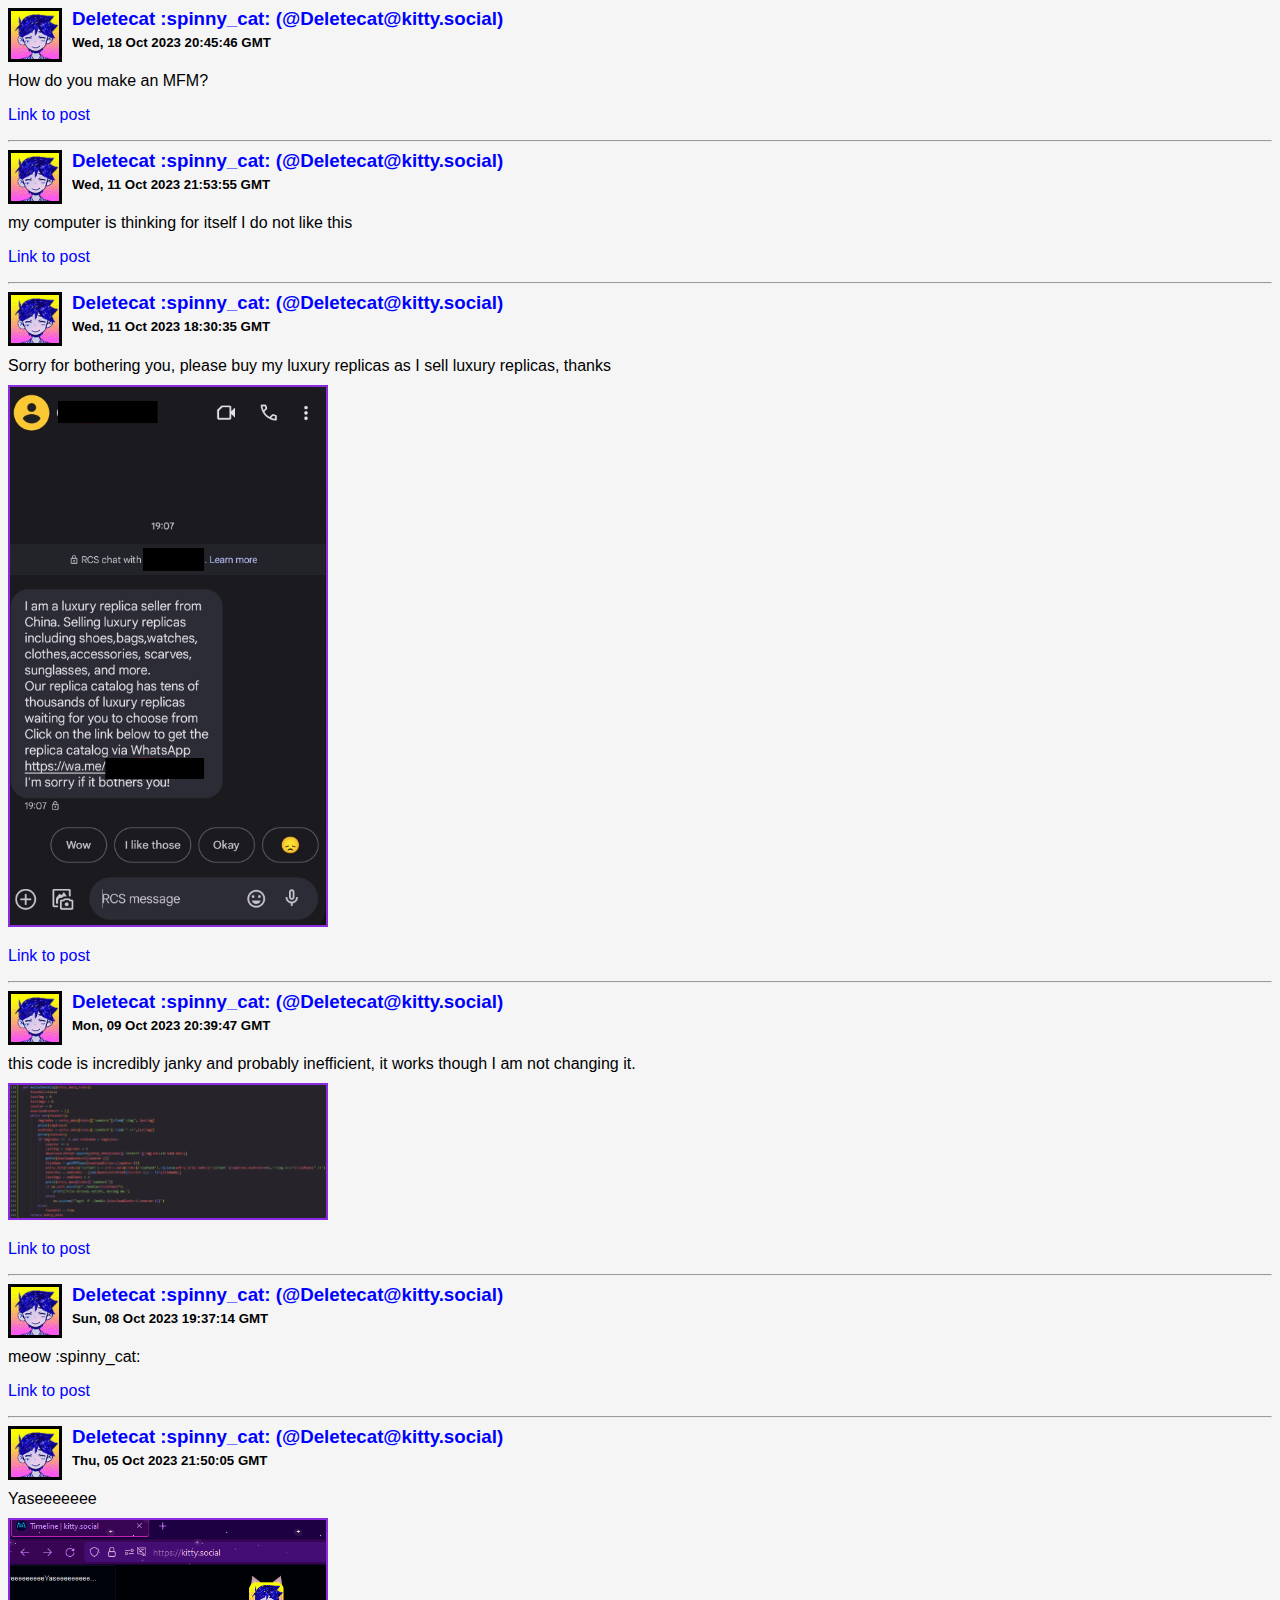
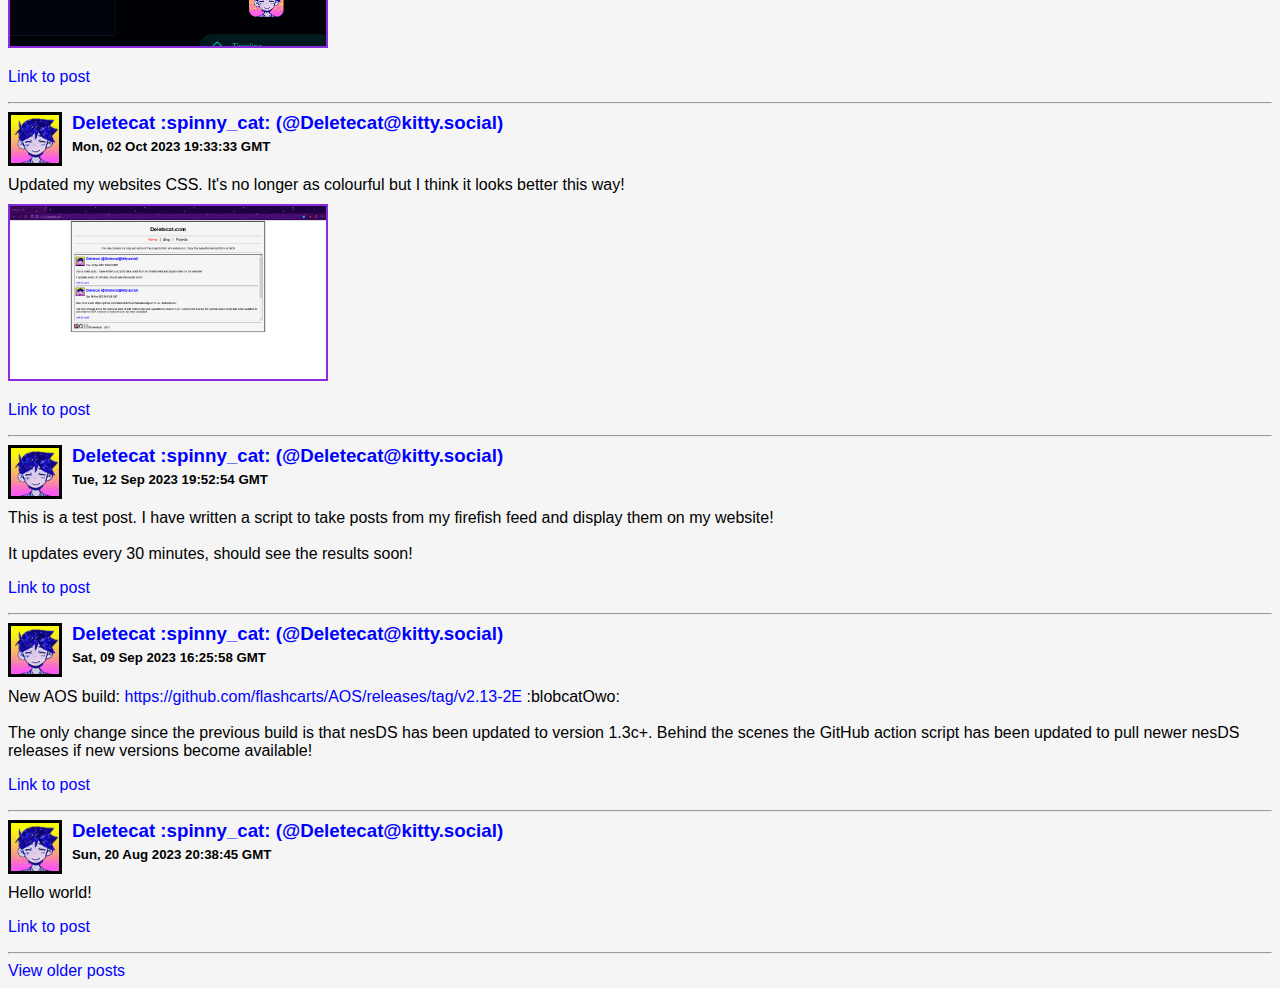
==== firefish/index.html @ a381e764 "chore: autopublish 2023-10-18T20:48:03Z" ====
<!DOCTYPE html> 
    <html lang="en"> 
    <head>
        <meta charset="UTF-8">
        <meta name="viewport" content="width=device-width, initial-scale=1.0">
        <link rel="stylesheet" href="style.css">
        <title>RSS Feed</title>
    </head>
    <body>
    <img src="d0f7834f-0195-45cf-b831-9022131e6a38.gif" class="pfp"><h3><a href="https://kitty.social/@Deletecat" target="_parent">Deletecat :spinny_cat: (@Deletecat@kitty.social)</a></h3>
        <h5>Wed, 18 Oct 2023 20:45:46 GMT</h5>
        <p>How do you make an MFM? </p>
        <p><a href="https://kitty.social/notes/9kzseiucrzmwdi6j" target="_parent">Link to post</a></p><hr>
<img src="d0f7834f-0195-45cf-b831-9022131e6a38.gif" class="pfp"><h3><a href="https://kitty.social/@Deletecat" target="_parent">Deletecat :spinny_cat: (@Deletecat@kitty.social)</a></h3>
        <h5>Wed, 11 Oct 2023 21:53:55 GMT</h5>
        <p>my computer is thinking for itself I do not like this </p>
        <p><a href="https://kitty.social/notes/9kpur7hsog9hdjmh" target="_parent">Link to post</a></p><hr>
<img src="d0f7834f-0195-45cf-b831-9022131e6a38.gif" class="pfp"><h3><a href="https://kitty.social/@Deletecat" target="_parent">Deletecat :spinny_cat: (@Deletecat@kitty.social)</a></h3>
        <h5>Wed, 11 Oct 2023 18:30:35 GMT</h5>
        <p>Sorry for bothering you, please buy my luxury replicas as I sell luxury replicas, thanks <br /><img src="./media/a2a03348-a6c6-4542-8dde-ce16bacfccca.png" /> </p>
        <p><a href="https://kitty.social/notes/9kpnhplgroec55k9" target="_parent">Link to post</a></p><hr>
<img src="d0f7834f-0195-45cf-b831-9022131e6a38.gif" class="pfp"><h3><a href="https://kitty.social/@Deletecat" target="_parent">Deletecat :spinny_cat: (@Deletecat@kitty.social)</a></h3>
        <h5>Mon, 09 Oct 2023 20:39:47 GMT</h5>
        <p>this code is incredibly janky and probably inefficient, it works though I am not changing it. <br /><img src="./media/700c7479-f920-4b69-b9ba-2e68436e8f93.png" /> </p>
        <p><a href="https://kitty.social/notes/9kmx85sxocbtqlsu" target="_parent">Link to post</a></p><hr>
<img src="d0f7834f-0195-45cf-b831-9022131e6a38.gif" class="pfp"><h3><a href="https://kitty.social/@Deletecat" target="_parent">Deletecat :spinny_cat: (@Deletecat@kitty.social)</a></h3>
        <h5>Sun, 08 Oct 2023 19:37:14 GMT</h5>
        <p>meow :spinny_cat: </p>
        <p><a href="https://kitty.social/notes/9klfjva7uc7x17f2" target="_parent">Link to post</a></p><hr>
<img src="d0f7834f-0195-45cf-b831-9022131e6a38.gif" class="pfp"><h3><a href="https://kitty.social/@Deletecat" target="_parent">Deletecat :spinny_cat: (@Deletecat@kitty.social)</a></h3>
        <h5>Thu, 05 Oct 2023 21:50:05 GMT</h5>
        <p>Yaseeeeeee <br /><img src="./media/2f9df1e3-1ca6-4554-a696-3cb6a9c20b23.png" /> </p>
        <p><a href="https://kitty.social/notes/9kh9z5dtcve1288y" target="_parent">Link to post</a></p><hr>
<img src="d0f7834f-0195-45cf-b831-9022131e6a38.gif" class="pfp"><h3><a href="https://kitty.social/@Deletecat" target="_parent">Deletecat :spinny_cat: (@Deletecat@kitty.social)</a></h3>
        <h5>Mon, 02 Oct 2023 19:33:33 GMT</h5>
        <p>Updated my websites CSS. It's no longer as colourful but I think it looks better this way! <br /><img src="./media/ffe98b98-d3c1-4020-b934-8ee30e384e8b.png" /> </p>
        <p><a href="https://kitty.social/notes/9kcus0opk12vd0bq" target="_parent">Link to post</a></p><hr>
<img src="d0f7834f-0195-45cf-b831-9022131e6a38.gif" class="pfp"><h3><a href="https://kitty.social/@Deletecat" target="_parent">Deletecat :spinny_cat: (@Deletecat@kitty.social)</a></h3>
        <h5>Tue, 12 Sep 2023 19:52:54 GMT</h5>
        <p>This is a test post. I have written a script to take posts from my firefish feed and display them on my website!<br><br>It updates every 30 minutes, should see the results soon! </p>
        <p><a href="https://kitty.social/notes/9jkanvfnx7v5upm0" target="_parent">Link to post</a></p><hr>
<img src="d0f7834f-0195-45cf-b831-9022131e6a38.gif" class="pfp"><h3><a href="https://kitty.social/@Deletecat" target="_parent">Deletecat :spinny_cat: (@Deletecat@kitty.social)</a></h3>
        <h5>Sat, 09 Sep 2023 16:25:58 GMT</h5>
        <p>New AOS build: <a href="https://github.com/flashcarts/AOS/releases/tag/v2.13-2E" target="_parent">https://github.com/flashcarts/AOS/releases/tag/v2.13-2E</a> :blobcatOwo:<br><br>The only change since the previous build is that nesDS has been updated to version 1.3c+. Behind the scenes the GitHub action script has been updated to pull newer nesDS releases if new versions become available! </p>
        <p><a href="https://kitty.social/notes/9jfsy73gd6e0y0fx" target="_parent">Link to post</a></p><hr>
<img src="d0f7834f-0195-45cf-b831-9022131e6a38.gif" class="pfp"><h3><a href="https://kitty.social/@Deletecat" target="_parent">Deletecat :spinny_cat: (@Deletecat@kitty.social)</a></h3>
        <h5>Sun, 20 Aug 2023 20:38:45 GMT</h5>
        <p>Hello world! </p>
        <p><a href="https://kitty.social/notes/9inh68f3x630np9u" target="_parent">Link to post</a></p><hr>
<a href="https://kitty.social/@Deletecat" target="_parent">View older posts</a>
</body>
</html>
---- firefish/style.css ----
body{
    color:black;
    background-color:whitesmoke;
    font-family:Arial, Helvetica, sans-serif;
}
.pfp{
    border:3px solid black;
    width:48px;
    height:48px;
    float:left;
    margin-right:10px;
    margin-top:0px;
}
img{
    width:25%;
    height:25%;
    margin-top:10px;
    border:2px solid blueviolet;
    transition: width, height, 50ms;
}
img:hover{
    width:100%;
    height:100%;
}
.pfp:hover{
    width:48px;
    height:48px;
    border: 3px solid blue;
}
h3{
    display:inline; 
}
h5{
    margin-top:5px;
}
a{
    text-decoration: none;
    color:blue;
}

@media screen and (min-width:800px) and (max-width:1000px) {
    img:hover{
        width:90%;
        height:90%;
    }
}
@media screen and (min-width:1001px) and (max-width:1150px){
    img:hover{
        width:80%;
        height:80%
    }
}
@media screen and (min-width:1151px){
    img:hover{
        width:75%;
        height:75%;
    }
}
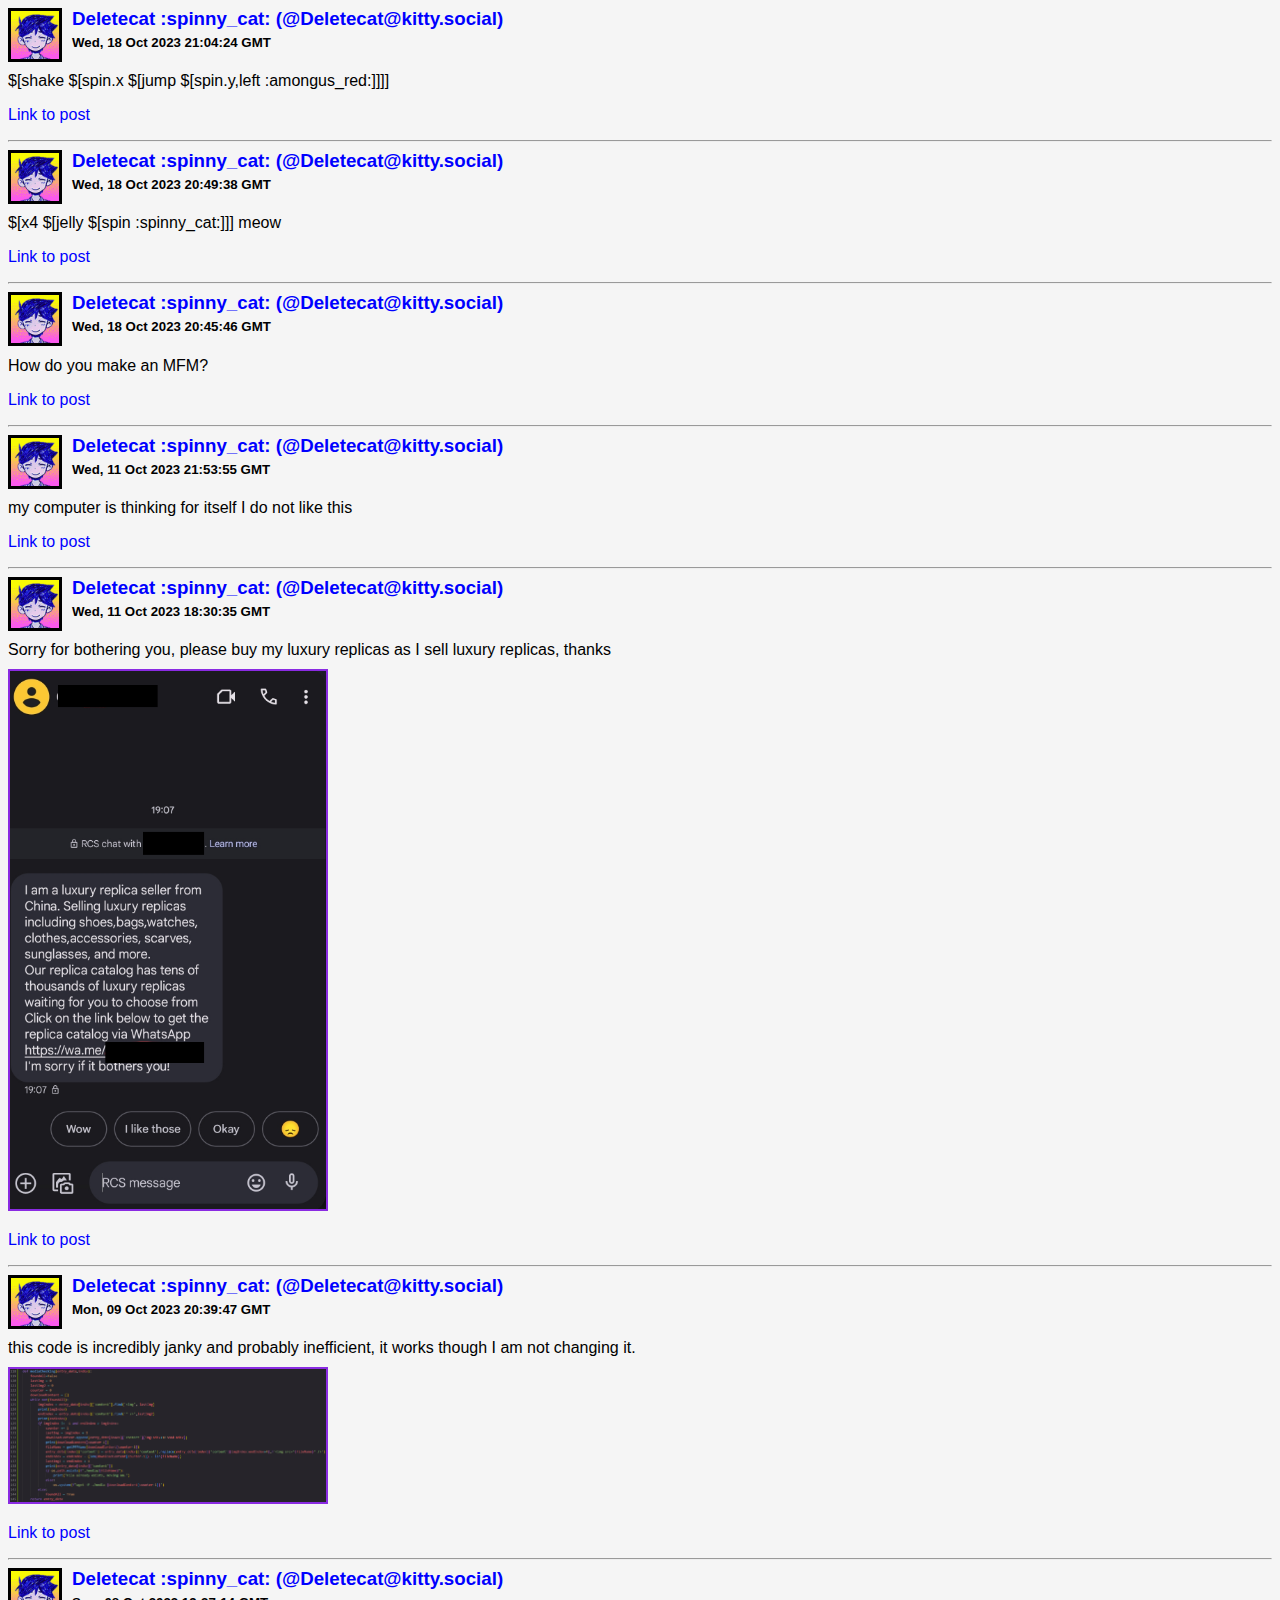
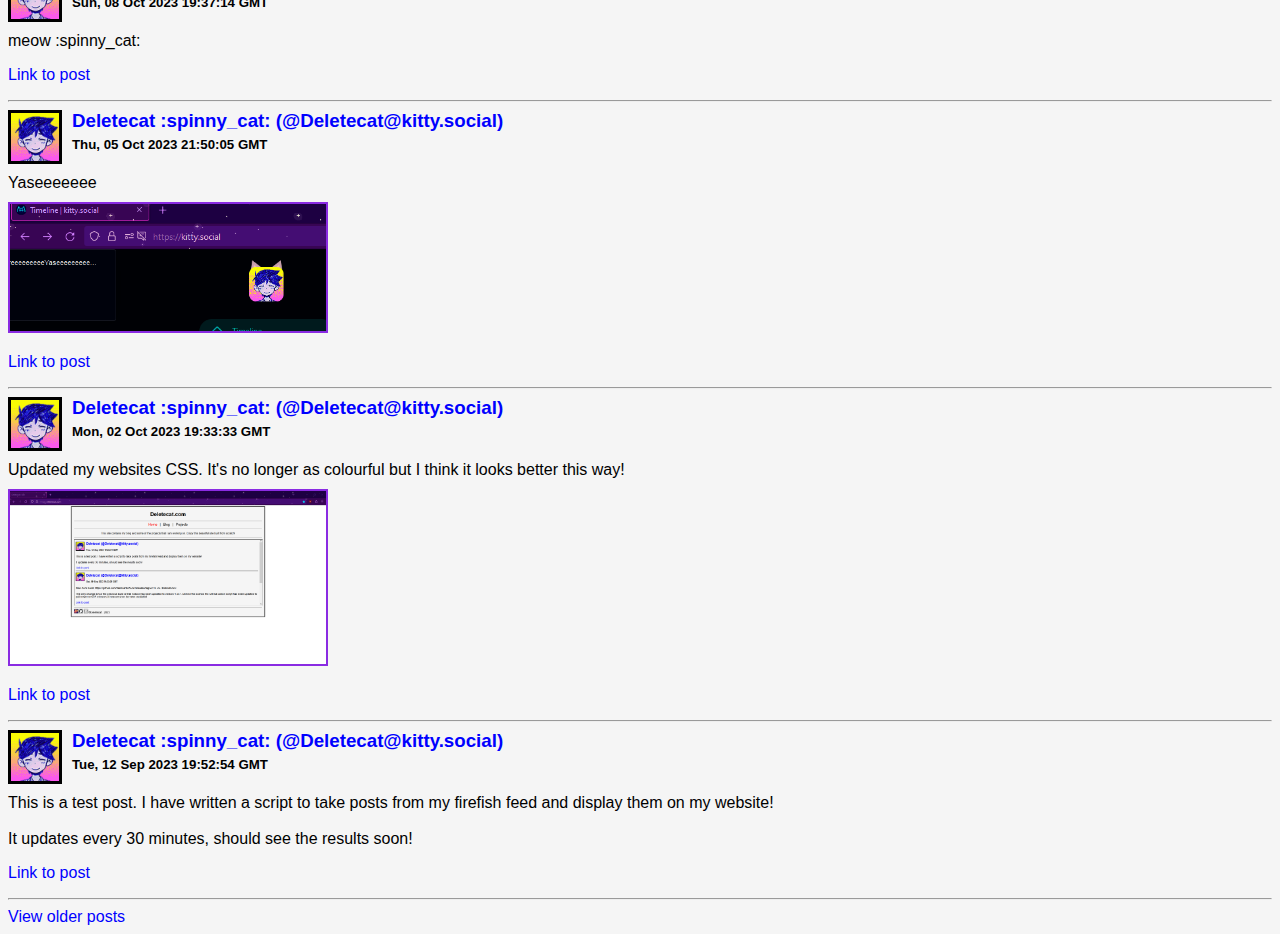
==== commit 5136a252: "chore: autopublish 2023-10-18T21:19:41Z" ====
--- a/firefish/index.html
+++ b/firefish/index.html
@@ -8,6 +8,14 @@
     </head>
     <body>
     <img src="d0f7834f-0195-45cf-b831-9022131e6a38.gif" class="pfp"><h3><a href="https://kitty.social/@Deletecat" target="_parent">Deletecat :spinny_cat: (@Deletecat@kitty.social)</a></h3>
+        <h5>Wed, 18 Oct 2023 21:04:24 GMT</h5>
+        <p>$[shake $[spin.x $[jump $[spin.y,left :amongus_red:]]]] </p>
+        <p><a href="https://kitty.social/notes/9kzt2hbpk10pze7p" target="_parent">Link to post</a></p><hr>
+<img src="d0f7834f-0195-45cf-b831-9022131e6a38.gif" class="pfp"><h3><a href="https://kitty.social/@Deletecat" target="_parent">Deletecat :spinny_cat: (@Deletecat@kitty.social)</a></h3>
+        <h5>Wed, 18 Oct 2023 20:49:38 GMT</h5>
+        <p>$[x4 $[jelly $[spin :spinny_cat:]]] meow </p>
+        <p><a href="https://kitty.social/notes/9kzsji1ssq6nfp5r" target="_parent">Link to post</a></p><hr>
+<img src="d0f7834f-0195-45cf-b831-9022131e6a38.gif" class="pfp"><h3><a href="https://kitty.social/@Deletecat" target="_parent">Deletecat :spinny_cat: (@Deletecat@kitty.social)</a></h3>
         <h5>Wed, 18 Oct 2023 20:45:46 GMT</h5>
         <p>How do you make an MFM? </p>
         <p><a href="https://kitty.social/notes/9kzseiucrzmwdi6j" target="_parent">Link to post</a></p><hr>
@@ -39,14 +47,6 @@
         <h5>Tue, 12 Sep 2023 19:52:54 GMT</h5>
         <p>This is a test post. I have written a script to take posts from my firefish feed and display them on my website!<br><br>It updates every 30 minutes, should see the results soon! </p>
         <p><a href="https://kitty.social/notes/9jkanvfnx7v5upm0" target="_parent">Link to post</a></p><hr>
-<img src="d0f7834f-0195-45cf-b831-9022131e6a38.gif" class="pfp"><h3><a href="https://kitty.social/@Deletecat" target="_parent">Deletecat :spinny_cat: (@Deletecat@kitty.social)</a></h3>
-        <h5>Sat, 09 Sep 2023 16:25:58 GMT</h5>
-        <p>New AOS build: <a href="https://github.com/flashcarts/AOS/releases/tag/v2.13-2E" target="_parent">https://github.com/flashcarts/AOS/releases/tag/v2.13-2E</a> :blobcatOwo:<br><br>The only change since the previous build is that nesDS has been updated to version 1.3c+. Behind the scenes the GitHub action script has been updated to pull newer nesDS releases if new versions become available! </p>
-        <p><a href="https://kitty.social/notes/9jfsy73gd6e0y0fx" target="_parent">Link to post</a></p><hr>
-<img src="d0f7834f-0195-45cf-b831-9022131e6a38.gif" class="pfp"><h3><a href="https://kitty.social/@Deletecat" target="_parent">Deletecat :spinny_cat: (@Deletecat@kitty.social)</a></h3>
-        <h5>Sun, 20 Aug 2023 20:38:45 GMT</h5>
-        <p>Hello world! </p>
-        <p><a href="https://kitty.social/notes/9inh68f3x630np9u" target="_parent">Link to post</a></p><hr>
 <a href="https://kitty.social/@Deletecat" target="_parent">View older posts</a>
 </body>
 </html>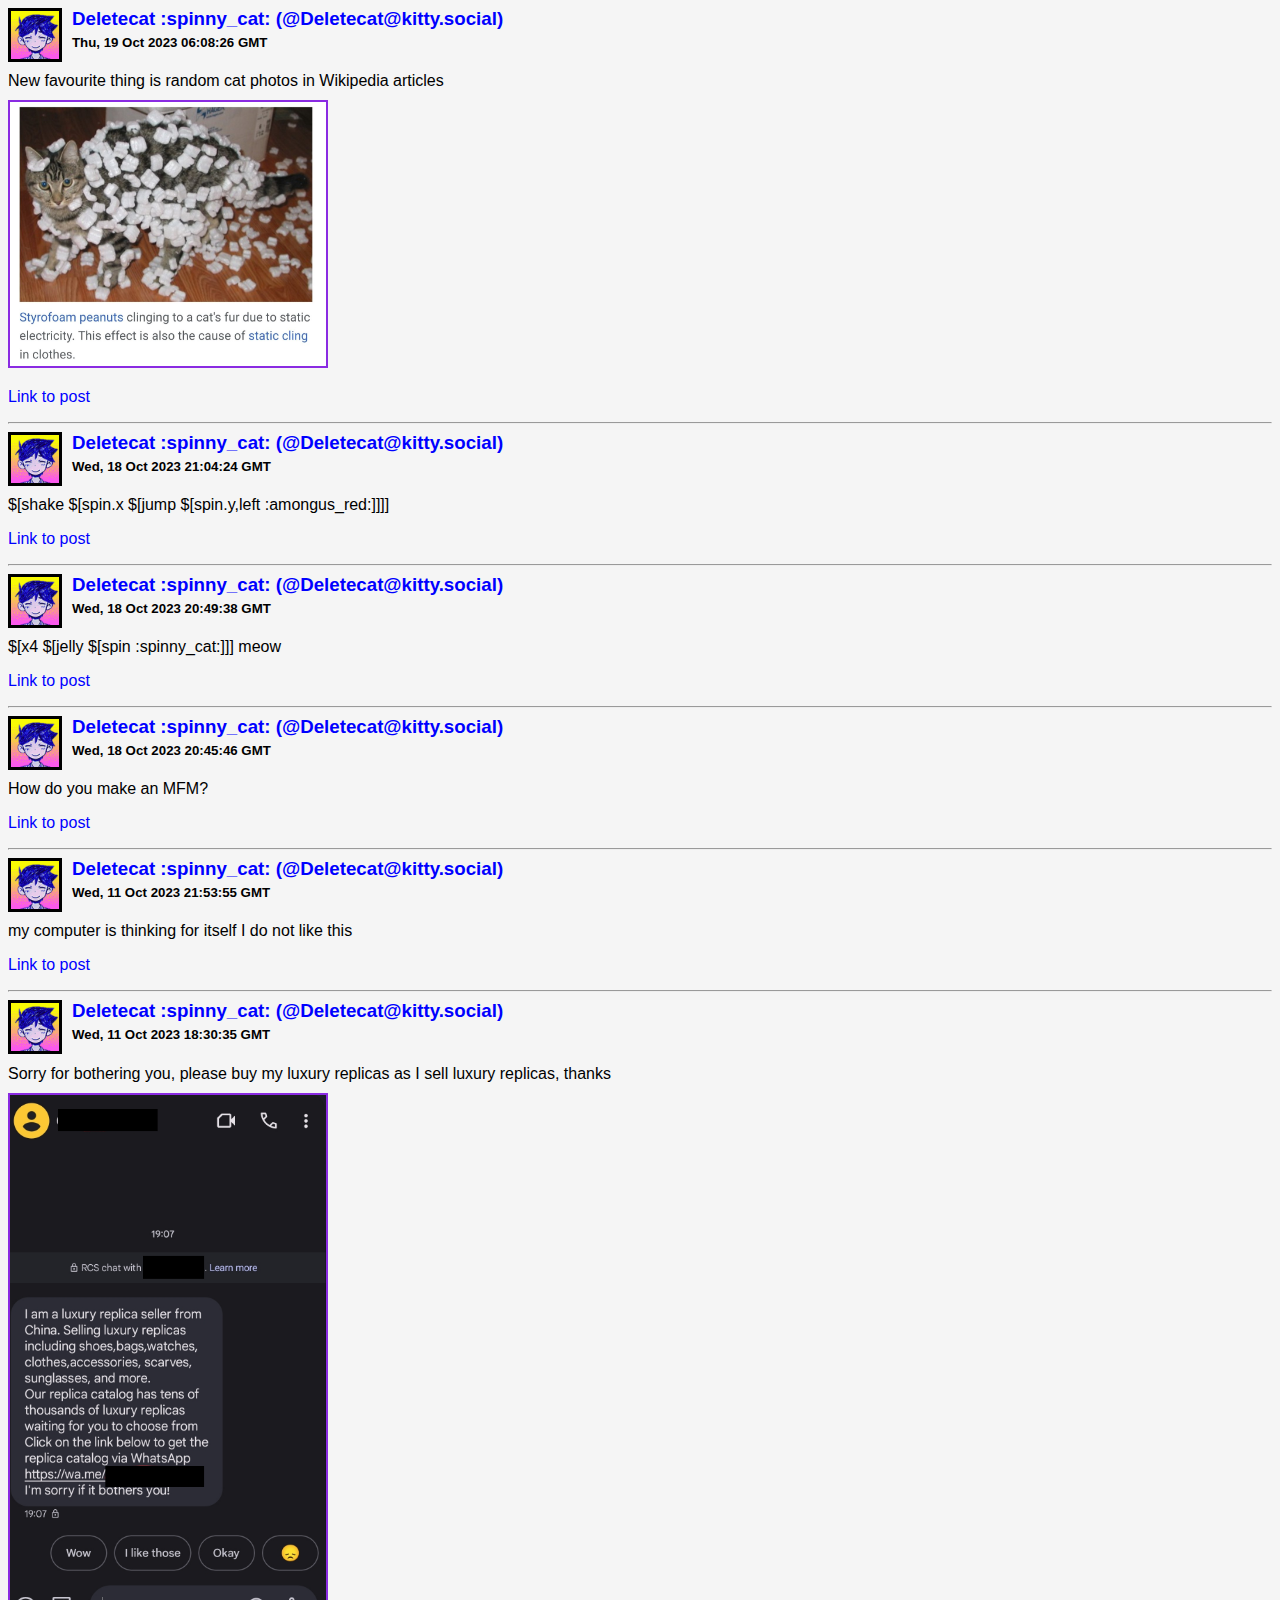
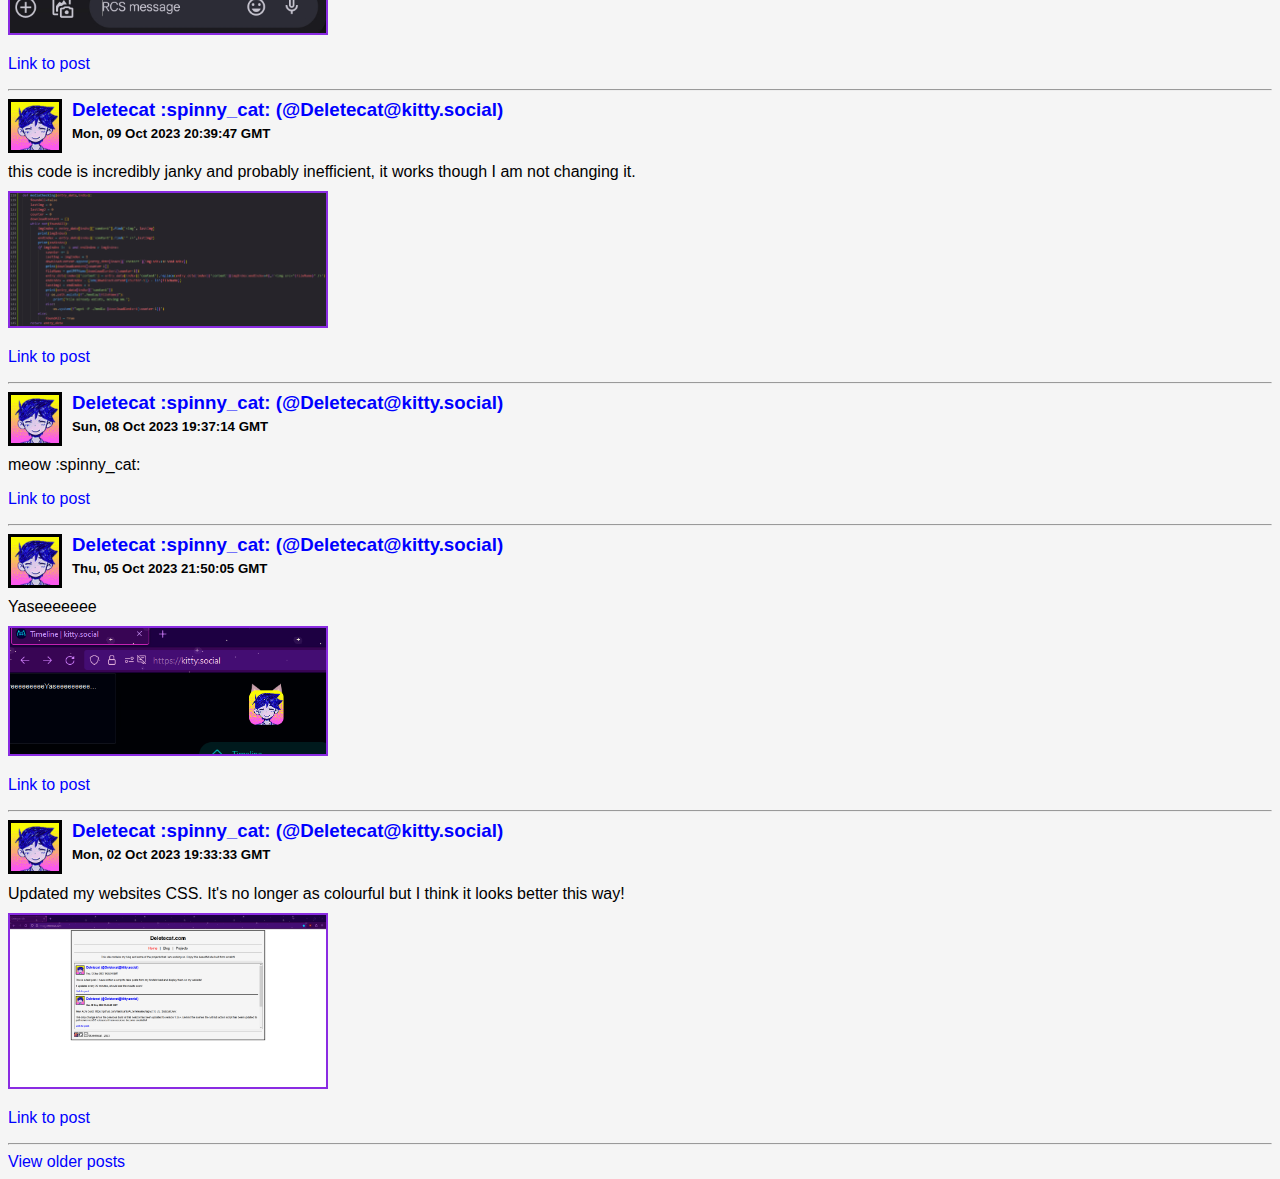
==== commit b5fdf6df: "chore: autopublish 2023-10-19T06:28:31Z" ====
--- a/firefish/index.html
+++ b/firefish/index.html
@@ -8,6 +8,10 @@
     </head>
     <body>
     <img src="d0f7834f-0195-45cf-b831-9022131e6a38.gif" class="pfp"><h3><a href="https://kitty.social/@Deletecat" target="_parent">Deletecat :spinny_cat: (@Deletecat@kitty.social)</a></h3>
+        <h5>Thu, 19 Oct 2023 06:08:26 GMT</h5>
+        <p>New favourite thing is random cat photos in Wikipedia articles <br /><img src="./media/8d5b39e3-2961-4de3-81db-a0fce92b49fc.jpg" /> </p>
+        <p><a href="https://kitty.social/notes/9l0ci3yldxt8e4y5" target="_parent">Link to post</a></p><hr>
+<img src="d0f7834f-0195-45cf-b831-9022131e6a38.gif" class="pfp"><h3><a href="https://kitty.social/@Deletecat" target="_parent">Deletecat :spinny_cat: (@Deletecat@kitty.social)</a></h3>
         <h5>Wed, 18 Oct 2023 21:04:24 GMT</h5>
         <p>$[shake $[spin.x $[jump $[spin.y,left :amongus_red:]]]] </p>
         <p><a href="https://kitty.social/notes/9kzt2hbpk10pze7p" target="_parent">Link to post</a></p><hr>
@@ -43,10 +47,6 @@
         <h5>Mon, 02 Oct 2023 19:33:33 GMT</h5>
         <p>Updated my websites CSS. It's no longer as colourful but I think it looks better this way! <br /><img src="./media/ffe98b98-d3c1-4020-b934-8ee30e384e8b.png" /> </p>
         <p><a href="https://kitty.social/notes/9kcus0opk12vd0bq" target="_parent">Link to post</a></p><hr>
-<img src="d0f7834f-0195-45cf-b831-9022131e6a38.gif" class="pfp"><h3><a href="https://kitty.social/@Deletecat" target="_parent">Deletecat :spinny_cat: (@Deletecat@kitty.social)</a></h3>
-        <h5>Tue, 12 Sep 2023 19:52:54 GMT</h5>
-        <p>This is a test post. I have written a script to take posts from my firefish feed and display them on my website!<br><br>It updates every 30 minutes, should see the results soon! </p>
-        <p><a href="https://kitty.social/notes/9jkanvfnx7v5upm0" target="_parent">Link to post</a></p><hr>
 <a href="https://kitty.social/@Deletecat" target="_parent">View older posts</a>
 </body>
 </html>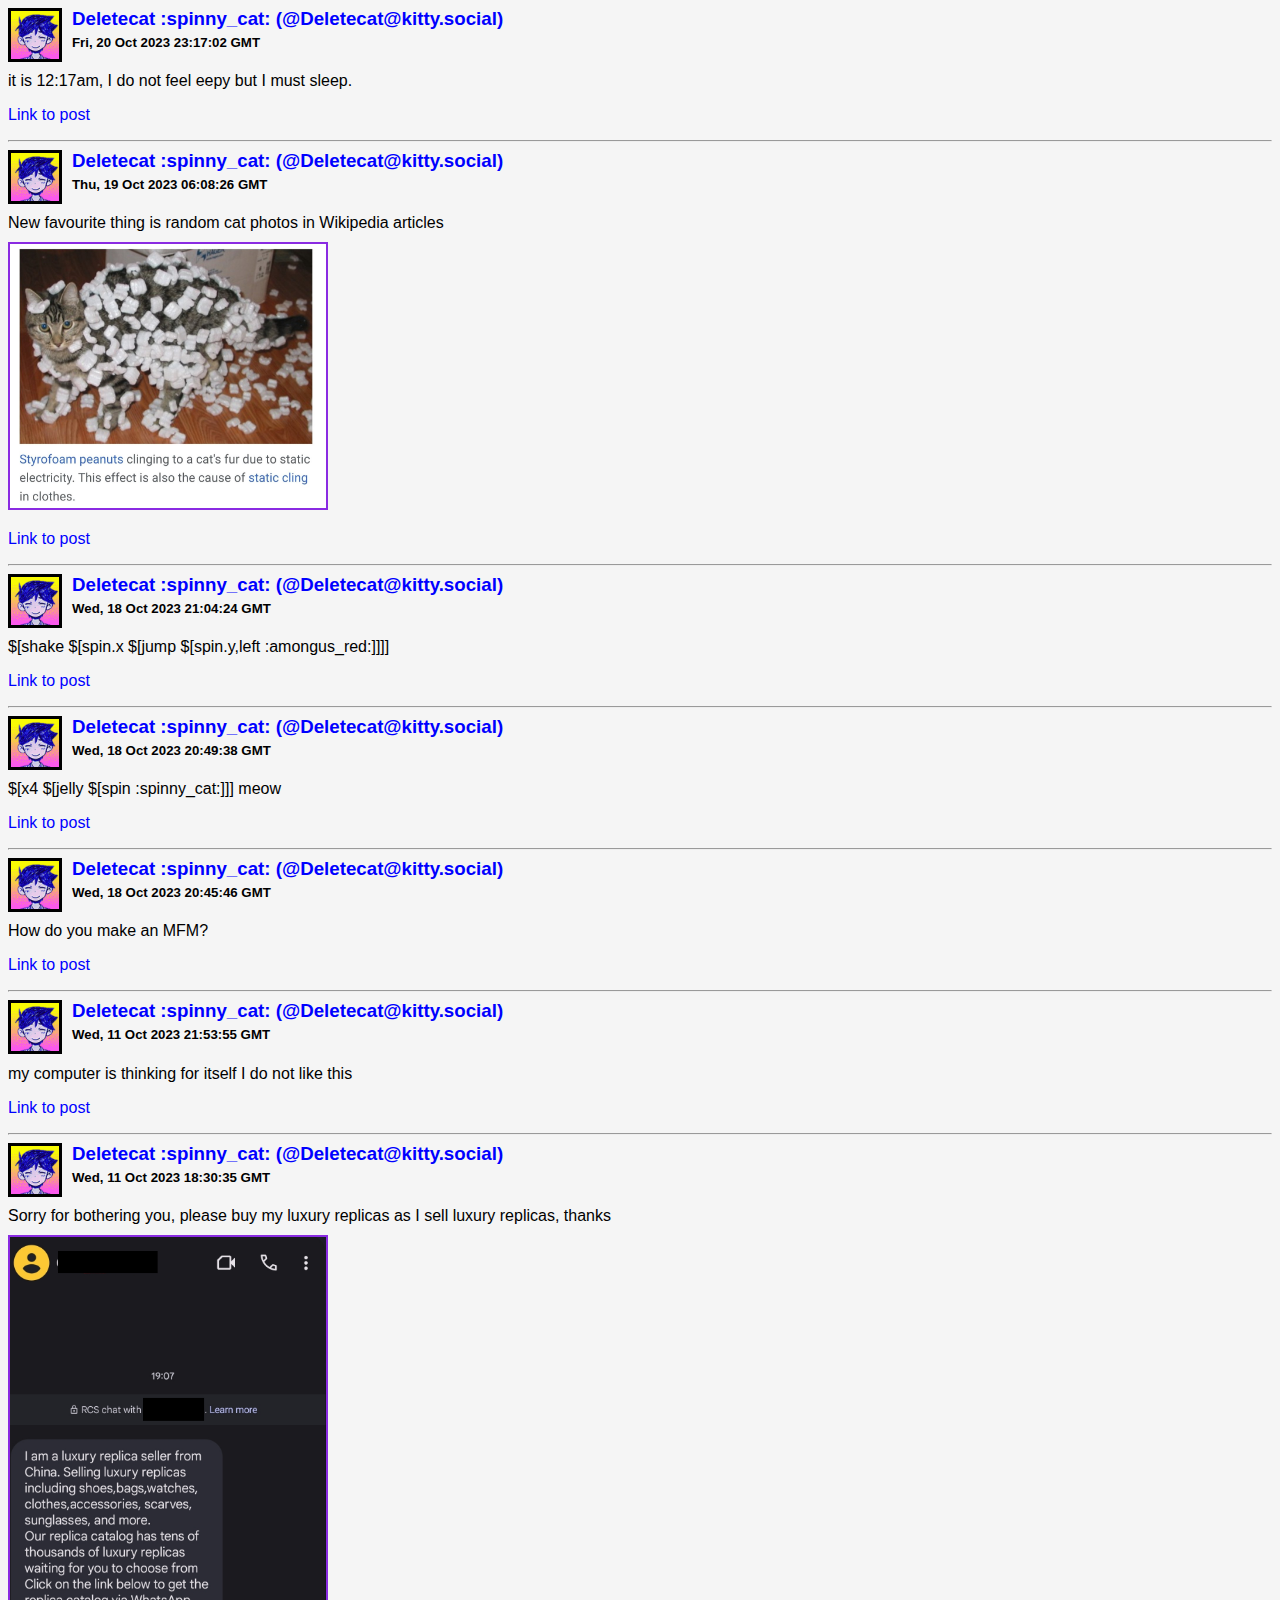
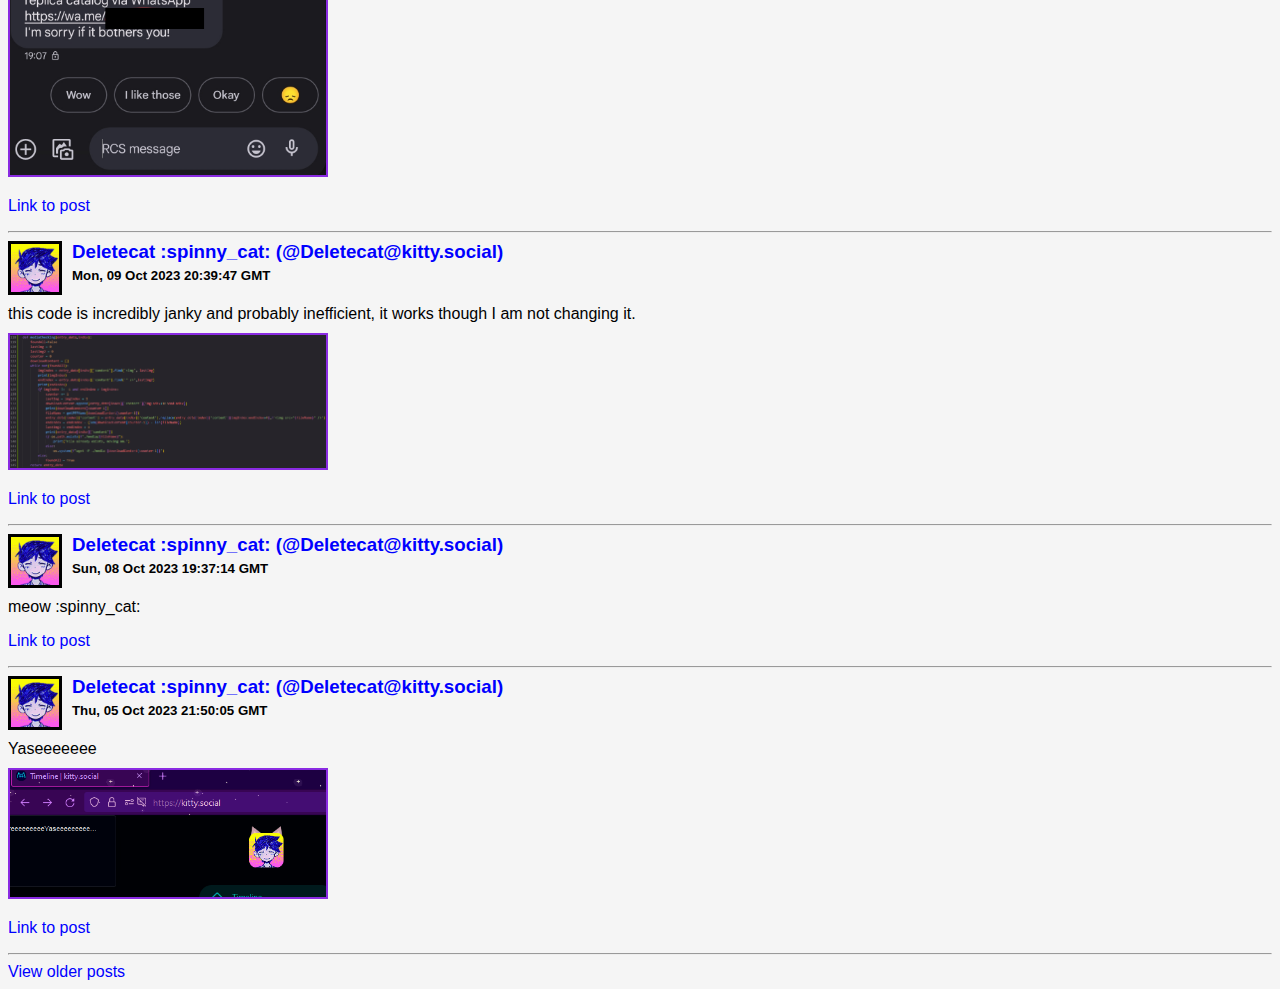
==== commit eabf8274: "chore: autopublish 2023-10-20T23:20:59Z" ====
--- a/firefish/index.html
+++ b/firefish/index.html
@@ -8,6 +8,10 @@
     </head>
     <body>
     <img src="d0f7834f-0195-45cf-b831-9022131e6a38.gif" class="pfp"><h3><a href="https://kitty.social/@Deletecat" target="_parent">Deletecat :spinny_cat: (@Deletecat@kitty.social)</a></h3>
+        <h5>Fri, 20 Oct 2023 23:17:02 GMT</h5>
+        <p>it is 12:17am, I do not feel eepy but I must sleep. </p>
+        <p><a href="https://kitty.social/notes/9l2sorelgsvqj6jy" target="_parent">Link to post</a></p><hr>
+<img src="d0f7834f-0195-45cf-b831-9022131e6a38.gif" class="pfp"><h3><a href="https://kitty.social/@Deletecat" target="_parent">Deletecat :spinny_cat: (@Deletecat@kitty.social)</a></h3>
         <h5>Thu, 19 Oct 2023 06:08:26 GMT</h5>
         <p>New favourite thing is random cat photos in Wikipedia articles <br /><img src="./media/8d5b39e3-2961-4de3-81db-a0fce92b49fc.jpg" /> </p>
         <p><a href="https://kitty.social/notes/9l0ci3yldxt8e4y5" target="_parent">Link to post</a></p><hr>
@@ -43,10 +47,6 @@
         <h5>Thu, 05 Oct 2023 21:50:05 GMT</h5>
         <p>Yaseeeeeee <br /><img src="./media/2f9df1e3-1ca6-4554-a696-3cb6a9c20b23.png" /> </p>
         <p><a href="https://kitty.social/notes/9kh9z5dtcve1288y" target="_parent">Link to post</a></p><hr>
-<img src="d0f7834f-0195-45cf-b831-9022131e6a38.gif" class="pfp"><h3><a href="https://kitty.social/@Deletecat" target="_parent">Deletecat :spinny_cat: (@Deletecat@kitty.social)</a></h3>
-        <h5>Mon, 02 Oct 2023 19:33:33 GMT</h5>
-        <p>Updated my websites CSS. It's no longer as colourful but I think it looks better this way! <br /><img src="./media/ffe98b98-d3c1-4020-b934-8ee30e384e8b.png" /> </p>
-        <p><a href="https://kitty.social/notes/9kcus0opk12vd0bq" target="_parent">Link to post</a></p><hr>
 <a href="https://kitty.social/@Deletecat" target="_parent">View older posts</a>
 </body>
 </html>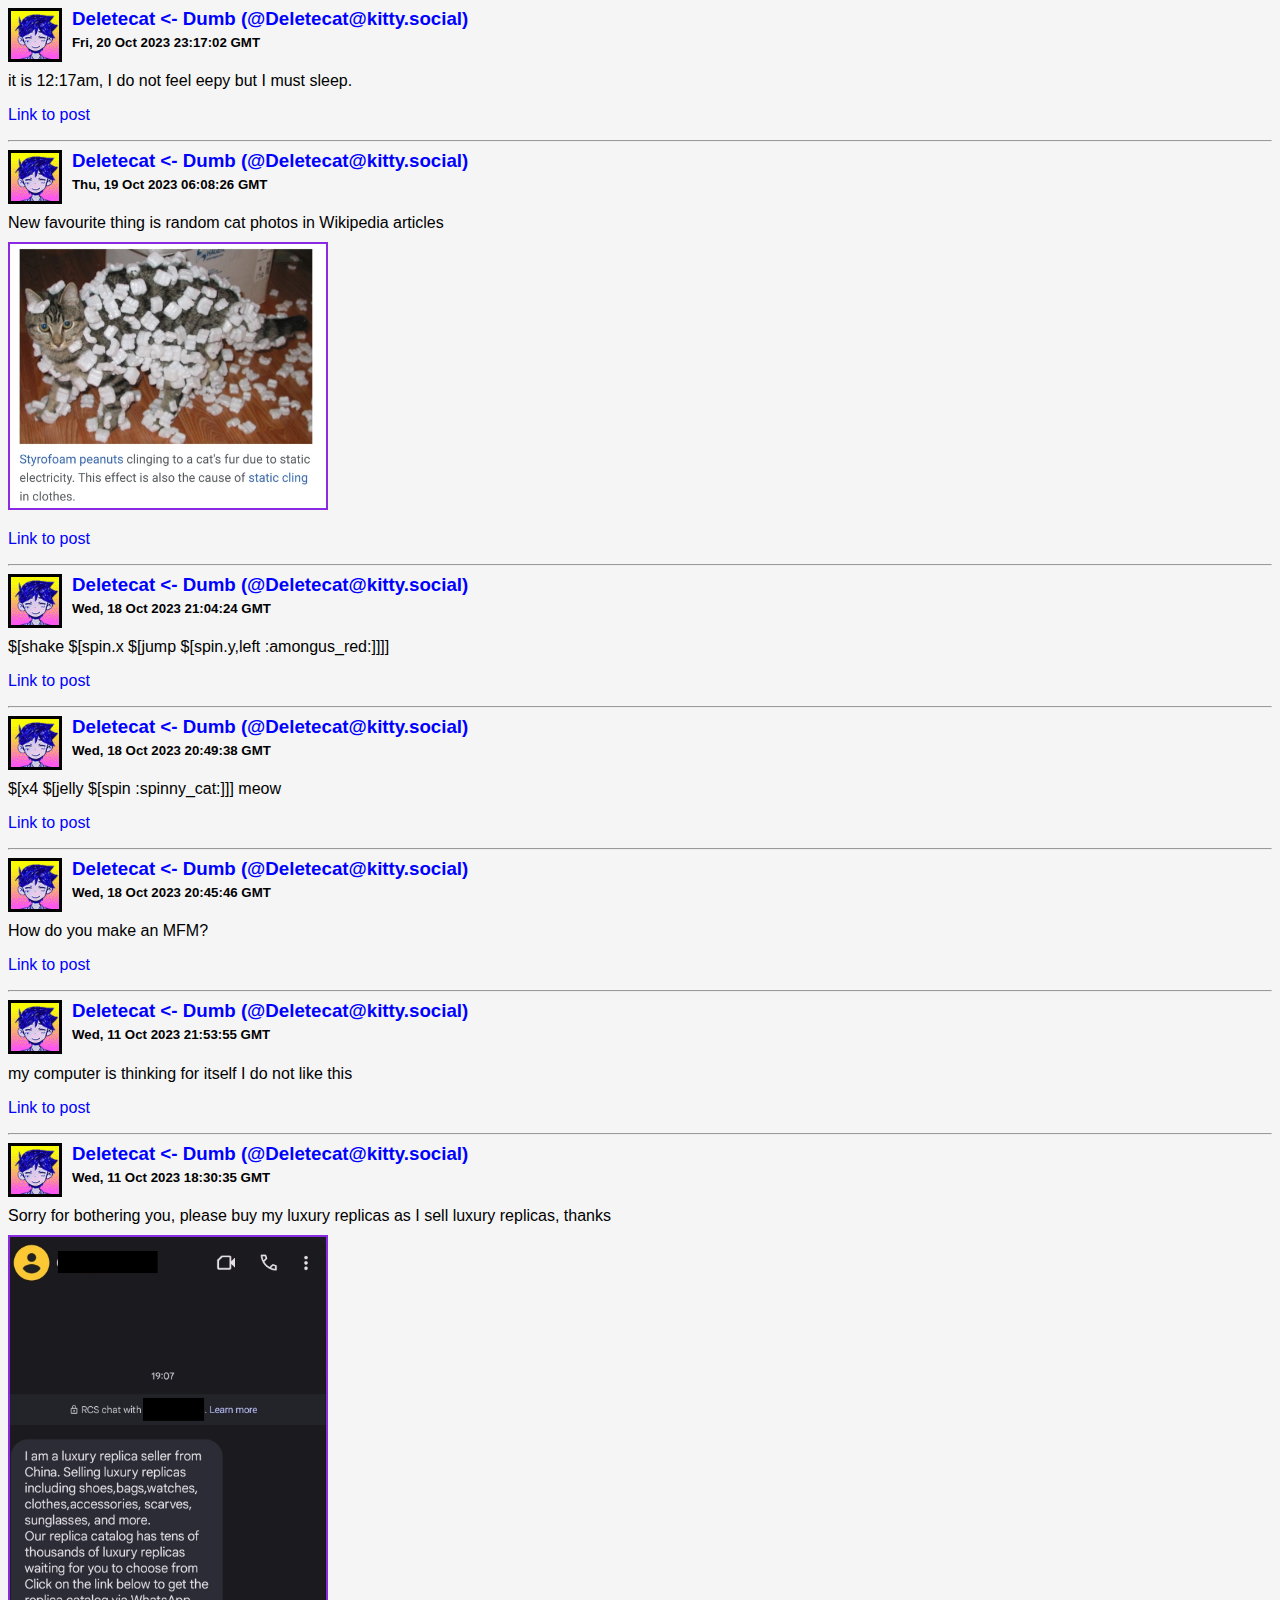
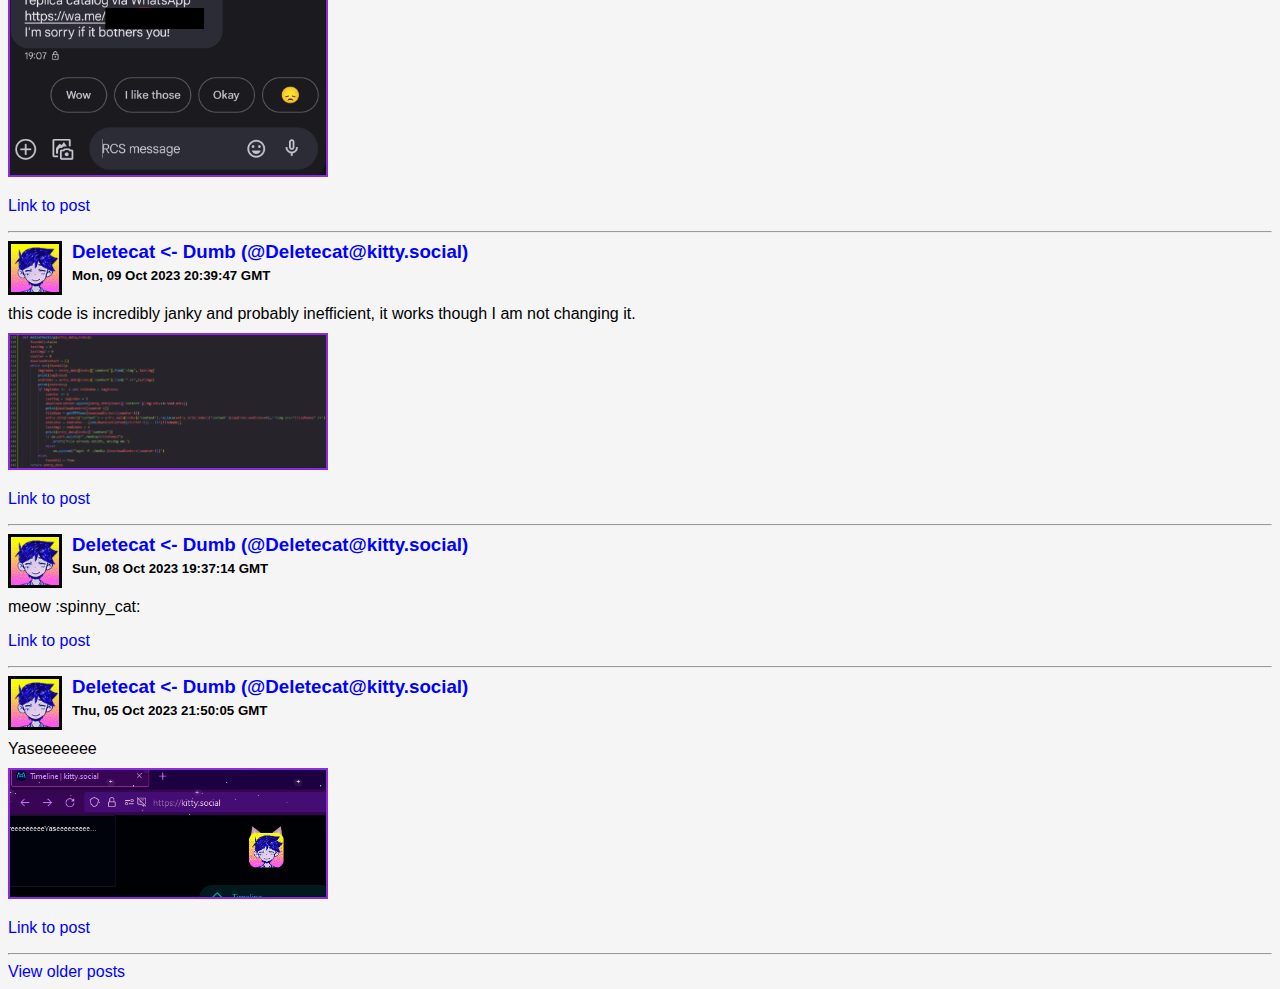
==== commit 011c75d7: "chore: autopublish 2023-10-21T14:22:38Z" ====
--- a/firefish/index.html
+++ b/firefish/index.html
@@ -7,43 +7,43 @@
         <title>RSS Feed</title>
     </head>
     <body>
-    <img src="d0f7834f-0195-45cf-b831-9022131e6a38.gif" class="pfp"><h3><a href="https://kitty.social/@Deletecat" target="_parent">Deletecat :spinny_cat: (@Deletecat@kitty.social)</a></h3>
+    <img src="d0f7834f-0195-45cf-b831-9022131e6a38.gif" class="pfp"><h3><a href="https://kitty.social/@Deletecat" target="_parent">Deletecat <- Dumb (@Deletecat@kitty.social)</a></h3>
         <h5>Fri, 20 Oct 2023 23:17:02 GMT</h5>
         <p>it is 12:17am, I do not feel eepy but I must sleep. </p>
         <p><a href="https://kitty.social/notes/9l2sorelgsvqj6jy" target="_parent">Link to post</a></p><hr>
-<img src="d0f7834f-0195-45cf-b831-9022131e6a38.gif" class="pfp"><h3><a href="https://kitty.social/@Deletecat" target="_parent">Deletecat :spinny_cat: (@Deletecat@kitty.social)</a></h3>
+<img src="d0f7834f-0195-45cf-b831-9022131e6a38.gif" class="pfp"><h3><a href="https://kitty.social/@Deletecat" target="_parent">Deletecat <- Dumb (@Deletecat@kitty.social)</a></h3>
         <h5>Thu, 19 Oct 2023 06:08:26 GMT</h5>
         <p>New favourite thing is random cat photos in Wikipedia articles <br /><img src="./media/8d5b39e3-2961-4de3-81db-a0fce92b49fc.jpg" /> </p>
         <p><a href="https://kitty.social/notes/9l0ci3yldxt8e4y5" target="_parent">Link to post</a></p><hr>
-<img src="d0f7834f-0195-45cf-b831-9022131e6a38.gif" class="pfp"><h3><a href="https://kitty.social/@Deletecat" target="_parent">Deletecat :spinny_cat: (@Deletecat@kitty.social)</a></h3>
+<img src="d0f7834f-0195-45cf-b831-9022131e6a38.gif" class="pfp"><h3><a href="https://kitty.social/@Deletecat" target="_parent">Deletecat <- Dumb (@Deletecat@kitty.social)</a></h3>
         <h5>Wed, 18 Oct 2023 21:04:24 GMT</h5>
         <p>$[shake $[spin.x $[jump $[spin.y,left :amongus_red:]]]] </p>
         <p><a href="https://kitty.social/notes/9kzt2hbpk10pze7p" target="_parent">Link to post</a></p><hr>
-<img src="d0f7834f-0195-45cf-b831-9022131e6a38.gif" class="pfp"><h3><a href="https://kitty.social/@Deletecat" target="_parent">Deletecat :spinny_cat: (@Deletecat@kitty.social)</a></h3>
+<img src="d0f7834f-0195-45cf-b831-9022131e6a38.gif" class="pfp"><h3><a href="https://kitty.social/@Deletecat" target="_parent">Deletecat <- Dumb (@Deletecat@kitty.social)</a></h3>
         <h5>Wed, 18 Oct 2023 20:49:38 GMT</h5>
         <p>$[x4 $[jelly $[spin :spinny_cat:]]] meow </p>
         <p><a href="https://kitty.social/notes/9kzsji1ssq6nfp5r" target="_parent">Link to post</a></p><hr>
-<img src="d0f7834f-0195-45cf-b831-9022131e6a38.gif" class="pfp"><h3><a href="https://kitty.social/@Deletecat" target="_parent">Deletecat :spinny_cat: (@Deletecat@kitty.social)</a></h3>
+<img src="d0f7834f-0195-45cf-b831-9022131e6a38.gif" class="pfp"><h3><a href="https://kitty.social/@Deletecat" target="_parent">Deletecat <- Dumb (@Deletecat@kitty.social)</a></h3>
         <h5>Wed, 18 Oct 2023 20:45:46 GMT</h5>
         <p>How do you make an MFM? </p>
         <p><a href="https://kitty.social/notes/9kzseiucrzmwdi6j" target="_parent">Link to post</a></p><hr>
-<img src="d0f7834f-0195-45cf-b831-9022131e6a38.gif" class="pfp"><h3><a href="https://kitty.social/@Deletecat" target="_parent">Deletecat :spinny_cat: (@Deletecat@kitty.social)</a></h3>
+<img src="d0f7834f-0195-45cf-b831-9022131e6a38.gif" class="pfp"><h3><a href="https://kitty.social/@Deletecat" target="_parent">Deletecat <- Dumb (@Deletecat@kitty.social)</a></h3>
         <h5>Wed, 11 Oct 2023 21:53:55 GMT</h5>
         <p>my computer is thinking for itself I do not like this </p>
         <p><a href="https://kitty.social/notes/9kpur7hsog9hdjmh" target="_parent">Link to post</a></p><hr>
-<img src="d0f7834f-0195-45cf-b831-9022131e6a38.gif" class="pfp"><h3><a href="https://kitty.social/@Deletecat" target="_parent">Deletecat :spinny_cat: (@Deletecat@kitty.social)</a></h3>
+<img src="d0f7834f-0195-45cf-b831-9022131e6a38.gif" class="pfp"><h3><a href="https://kitty.social/@Deletecat" target="_parent">Deletecat <- Dumb (@Deletecat@kitty.social)</a></h3>
         <h5>Wed, 11 Oct 2023 18:30:35 GMT</h5>
         <p>Sorry for bothering you, please buy my luxury replicas as I sell luxury replicas, thanks <br /><img src="./media/a2a03348-a6c6-4542-8dde-ce16bacfccca.png" /> </p>
         <p><a href="https://kitty.social/notes/9kpnhplgroec55k9" target="_parent">Link to post</a></p><hr>
-<img src="d0f7834f-0195-45cf-b831-9022131e6a38.gif" class="pfp"><h3><a href="https://kitty.social/@Deletecat" target="_parent">Deletecat :spinny_cat: (@Deletecat@kitty.social)</a></h3>
+<img src="d0f7834f-0195-45cf-b831-9022131e6a38.gif" class="pfp"><h3><a href="https://kitty.social/@Deletecat" target="_parent">Deletecat <- Dumb (@Deletecat@kitty.social)</a></h3>
         <h5>Mon, 09 Oct 2023 20:39:47 GMT</h5>
         <p>this code is incredibly janky and probably inefficient, it works though I am not changing it. <br /><img src="./media/700c7479-f920-4b69-b9ba-2e68436e8f93.png" /> </p>
         <p><a href="https://kitty.social/notes/9kmx85sxocbtqlsu" target="_parent">Link to post</a></p><hr>
-<img src="d0f7834f-0195-45cf-b831-9022131e6a38.gif" class="pfp"><h3><a href="https://kitty.social/@Deletecat" target="_parent">Deletecat :spinny_cat: (@Deletecat@kitty.social)</a></h3>
+<img src="d0f7834f-0195-45cf-b831-9022131e6a38.gif" class="pfp"><h3><a href="https://kitty.social/@Deletecat" target="_parent">Deletecat <- Dumb (@Deletecat@kitty.social)</a></h3>
         <h5>Sun, 08 Oct 2023 19:37:14 GMT</h5>
         <p>meow :spinny_cat: </p>
         <p><a href="https://kitty.social/notes/9klfjva7uc7x17f2" target="_parent">Link to post</a></p><hr>
-<img src="d0f7834f-0195-45cf-b831-9022131e6a38.gif" class="pfp"><h3><a href="https://kitty.social/@Deletecat" target="_parent">Deletecat :spinny_cat: (@Deletecat@kitty.social)</a></h3>
+<img src="d0f7834f-0195-45cf-b831-9022131e6a38.gif" class="pfp"><h3><a href="https://kitty.social/@Deletecat" target="_parent">Deletecat <- Dumb (@Deletecat@kitty.social)</a></h3>
         <h5>Thu, 05 Oct 2023 21:50:05 GMT</h5>
         <p>Yaseeeeeee <br /><img src="./media/2f9df1e3-1ca6-4554-a696-3cb6a9c20b23.png" /> </p>
         <p><a href="https://kitty.social/notes/9kh9z5dtcve1288y" target="_parent">Link to post</a></p><hr>
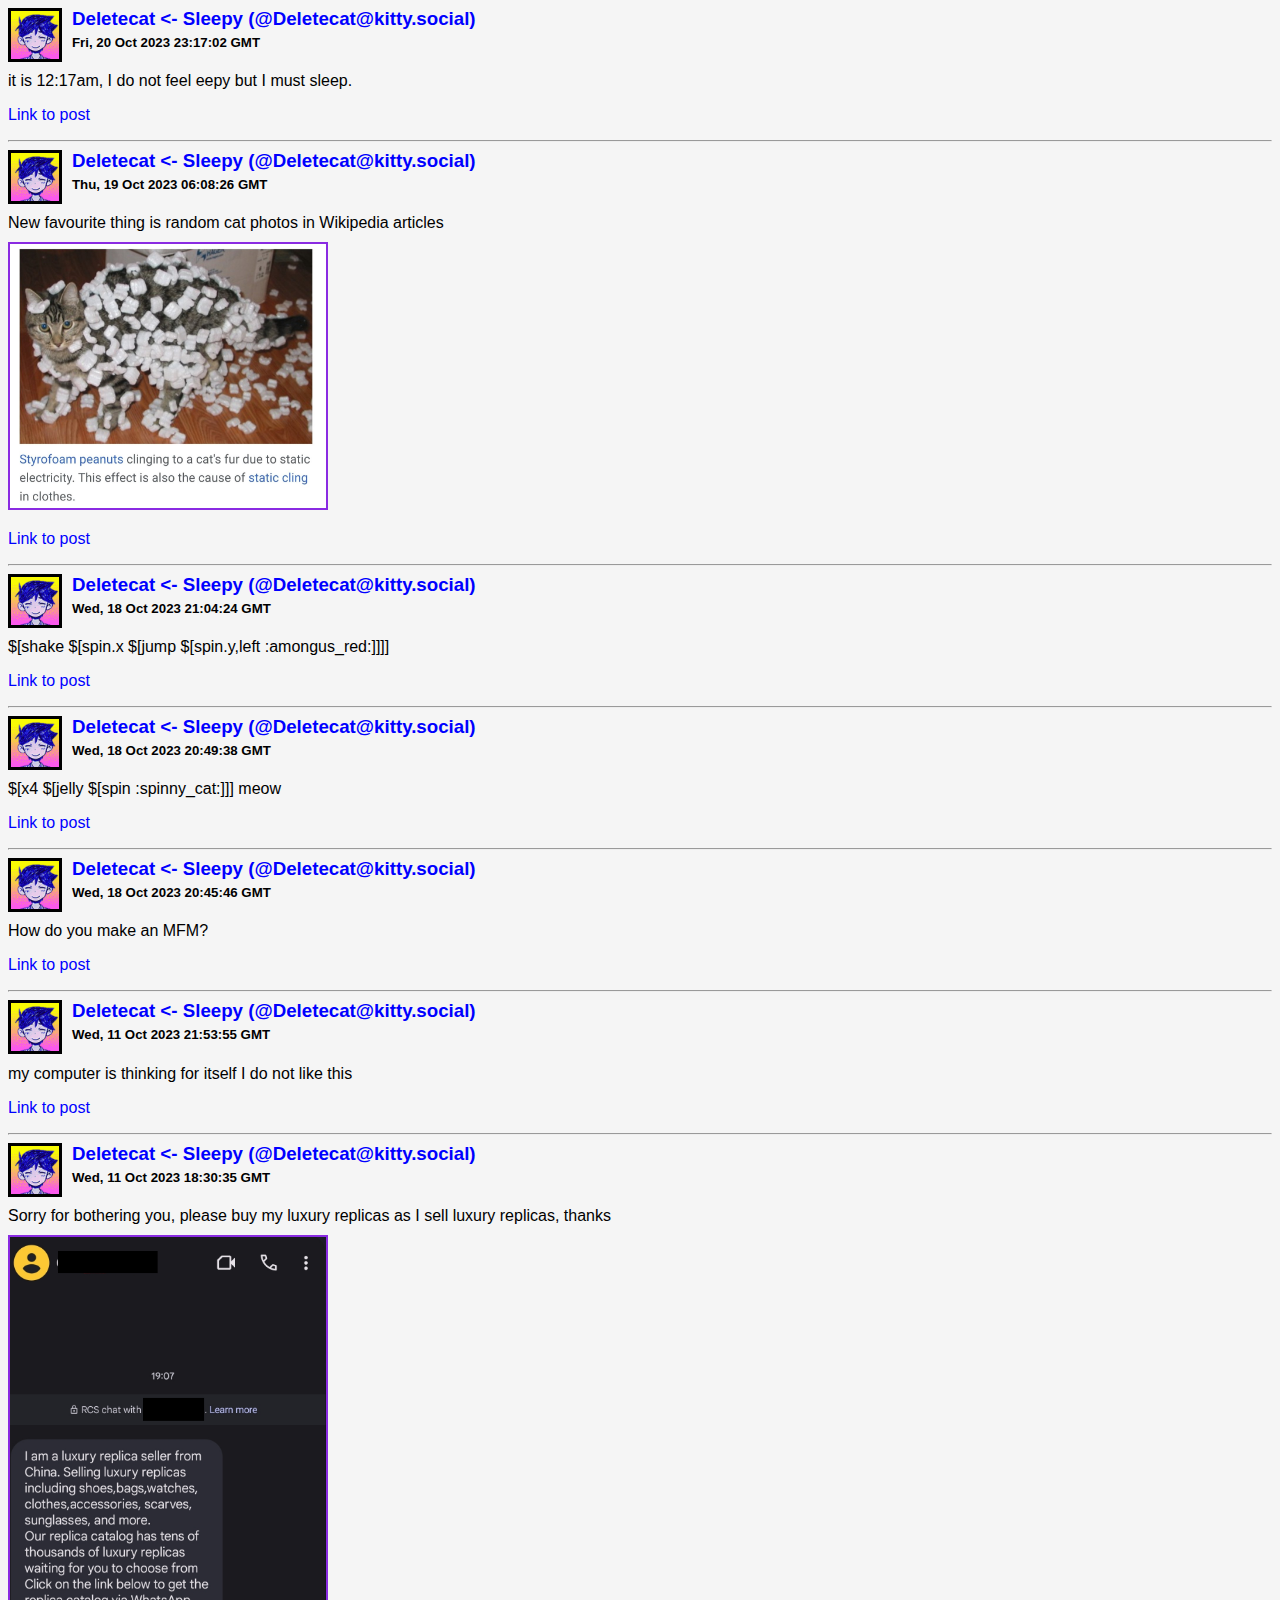
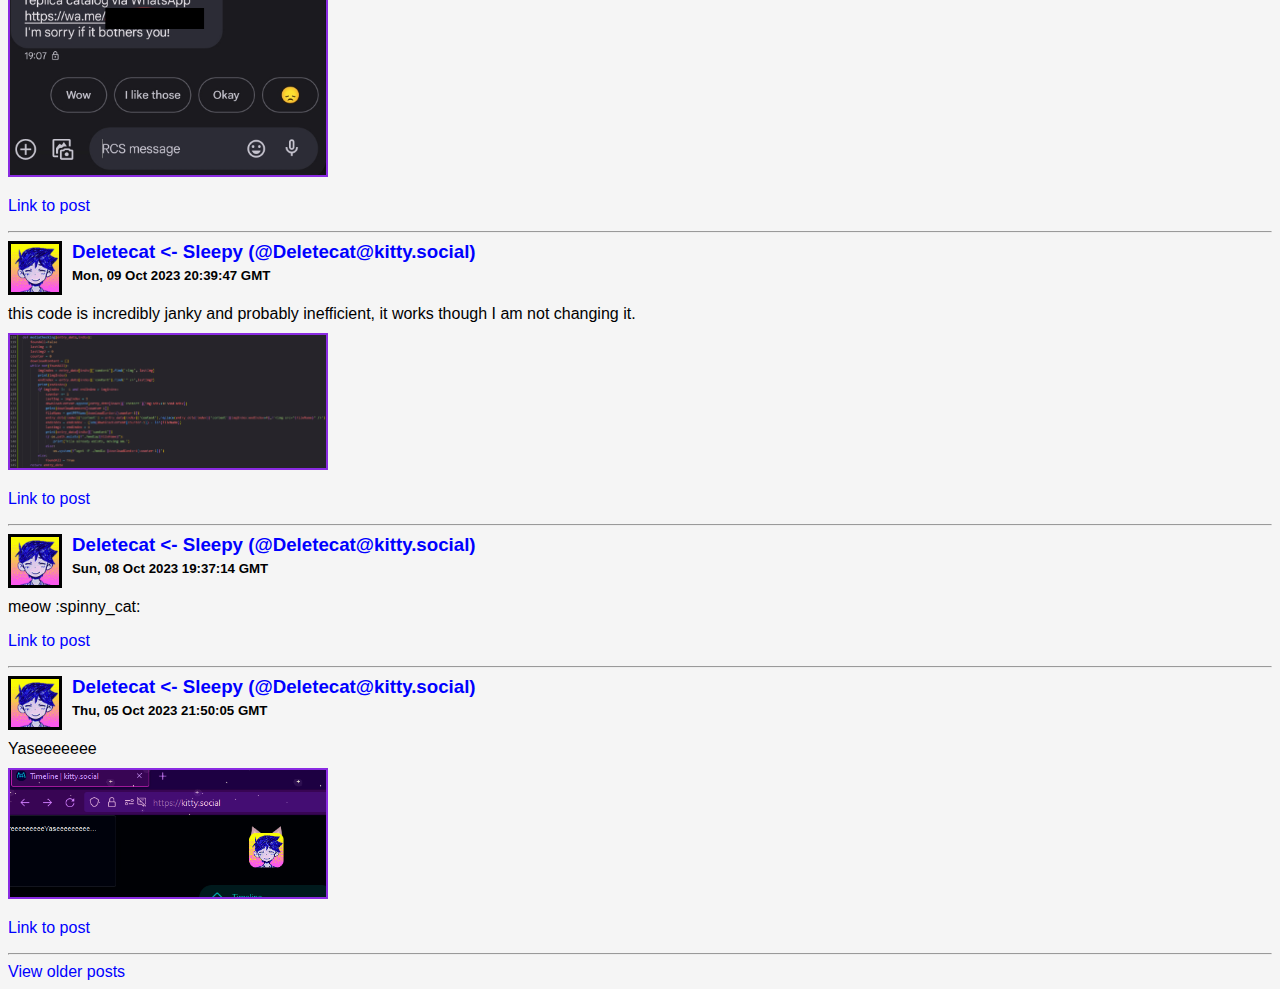
==== commit f40cf89b: "chore: autopublish 2023-10-21T19:17:58Z" ====
--- a/firefish/index.html
+++ b/firefish/index.html
@@ -7,43 +7,43 @@
         <title>RSS Feed</title>
     </head>
     <body>
-    <img src="d0f7834f-0195-45cf-b831-9022131e6a38.gif" class="pfp"><h3><a href="https://kitty.social/@Deletecat" target="_parent">Deletecat <- Dumb (@Deletecat@kitty.social)</a></h3>
+    <img src="d0f7834f-0195-45cf-b831-9022131e6a38.gif" class="pfp"><h3><a href="https://kitty.social/@Deletecat" target="_parent">Deletecat <- Sleepy (@Deletecat@kitty.social)</a></h3>
         <h5>Fri, 20 Oct 2023 23:17:02 GMT</h5>
         <p>it is 12:17am, I do not feel eepy but I must sleep. </p>
         <p><a href="https://kitty.social/notes/9l2sorelgsvqj6jy" target="_parent">Link to post</a></p><hr>
-<img src="d0f7834f-0195-45cf-b831-9022131e6a38.gif" class="pfp"><h3><a href="https://kitty.social/@Deletecat" target="_parent">Deletecat <- Dumb (@Deletecat@kitty.social)</a></h3>
+<img src="d0f7834f-0195-45cf-b831-9022131e6a38.gif" class="pfp"><h3><a href="https://kitty.social/@Deletecat" target="_parent">Deletecat <- Sleepy (@Deletecat@kitty.social)</a></h3>
         <h5>Thu, 19 Oct 2023 06:08:26 GMT</h5>
         <p>New favourite thing is random cat photos in Wikipedia articles <br /><img src="./media/8d5b39e3-2961-4de3-81db-a0fce92b49fc.jpg" /> </p>
         <p><a href="https://kitty.social/notes/9l0ci3yldxt8e4y5" target="_parent">Link to post</a></p><hr>
-<img src="d0f7834f-0195-45cf-b831-9022131e6a38.gif" class="pfp"><h3><a href="https://kitty.social/@Deletecat" target="_parent">Deletecat <- Dumb (@Deletecat@kitty.social)</a></h3>
+<img src="d0f7834f-0195-45cf-b831-9022131e6a38.gif" class="pfp"><h3><a href="https://kitty.social/@Deletecat" target="_parent">Deletecat <- Sleepy (@Deletecat@kitty.social)</a></h3>
         <h5>Wed, 18 Oct 2023 21:04:24 GMT</h5>
         <p>$[shake $[spin.x $[jump $[spin.y,left :amongus_red:]]]] </p>
         <p><a href="https://kitty.social/notes/9kzt2hbpk10pze7p" target="_parent">Link to post</a></p><hr>
-<img src="d0f7834f-0195-45cf-b831-9022131e6a38.gif" class="pfp"><h3><a href="https://kitty.social/@Deletecat" target="_parent">Deletecat <- Dumb (@Deletecat@kitty.social)</a></h3>
+<img src="d0f7834f-0195-45cf-b831-9022131e6a38.gif" class="pfp"><h3><a href="https://kitty.social/@Deletecat" target="_parent">Deletecat <- Sleepy (@Deletecat@kitty.social)</a></h3>
         <h5>Wed, 18 Oct 2023 20:49:38 GMT</h5>
         <p>$[x4 $[jelly $[spin :spinny_cat:]]] meow </p>
         <p><a href="https://kitty.social/notes/9kzsji1ssq6nfp5r" target="_parent">Link to post</a></p><hr>
-<img src="d0f7834f-0195-45cf-b831-9022131e6a38.gif" class="pfp"><h3><a href="https://kitty.social/@Deletecat" target="_parent">Deletecat <- Dumb (@Deletecat@kitty.social)</a></h3>
+<img src="d0f7834f-0195-45cf-b831-9022131e6a38.gif" class="pfp"><h3><a href="https://kitty.social/@Deletecat" target="_parent">Deletecat <- Sleepy (@Deletecat@kitty.social)</a></h3>
         <h5>Wed, 18 Oct 2023 20:45:46 GMT</h5>
         <p>How do you make an MFM? </p>
         <p><a href="https://kitty.social/notes/9kzseiucrzmwdi6j" target="_parent">Link to post</a></p><hr>
-<img src="d0f7834f-0195-45cf-b831-9022131e6a38.gif" class="pfp"><h3><a href="https://kitty.social/@Deletecat" target="_parent">Deletecat <- Dumb (@Deletecat@kitty.social)</a></h3>
+<img src="d0f7834f-0195-45cf-b831-9022131e6a38.gif" class="pfp"><h3><a href="https://kitty.social/@Deletecat" target="_parent">Deletecat <- Sleepy (@Deletecat@kitty.social)</a></h3>
         <h5>Wed, 11 Oct 2023 21:53:55 GMT</h5>
         <p>my computer is thinking for itself I do not like this </p>
         <p><a href="https://kitty.social/notes/9kpur7hsog9hdjmh" target="_parent">Link to post</a></p><hr>
-<img src="d0f7834f-0195-45cf-b831-9022131e6a38.gif" class="pfp"><h3><a href="https://kitty.social/@Deletecat" target="_parent">Deletecat <- Dumb (@Deletecat@kitty.social)</a></h3>
+<img src="d0f7834f-0195-45cf-b831-9022131e6a38.gif" class="pfp"><h3><a href="https://kitty.social/@Deletecat" target="_parent">Deletecat <- Sleepy (@Deletecat@kitty.social)</a></h3>
         <h5>Wed, 11 Oct 2023 18:30:35 GMT</h5>
         <p>Sorry for bothering you, please buy my luxury replicas as I sell luxury replicas, thanks <br /><img src="./media/a2a03348-a6c6-4542-8dde-ce16bacfccca.png" /> </p>
         <p><a href="https://kitty.social/notes/9kpnhplgroec55k9" target="_parent">Link to post</a></p><hr>
-<img src="d0f7834f-0195-45cf-b831-9022131e6a38.gif" class="pfp"><h3><a href="https://kitty.social/@Deletecat" target="_parent">Deletecat <- Dumb (@Deletecat@kitty.social)</a></h3>
+<img src="d0f7834f-0195-45cf-b831-9022131e6a38.gif" class="pfp"><h3><a href="https://kitty.social/@Deletecat" target="_parent">Deletecat <- Sleepy (@Deletecat@kitty.social)</a></h3>
         <h5>Mon, 09 Oct 2023 20:39:47 GMT</h5>
         <p>this code is incredibly janky and probably inefficient, it works though I am not changing it. <br /><img src="./media/700c7479-f920-4b69-b9ba-2e68436e8f93.png" /> </p>
         <p><a href="https://kitty.social/notes/9kmx85sxocbtqlsu" target="_parent">Link to post</a></p><hr>
-<img src="d0f7834f-0195-45cf-b831-9022131e6a38.gif" class="pfp"><h3><a href="https://kitty.social/@Deletecat" target="_parent">Deletecat <- Dumb (@Deletecat@kitty.social)</a></h3>
+<img src="d0f7834f-0195-45cf-b831-9022131e6a38.gif" class="pfp"><h3><a href="https://kitty.social/@Deletecat" target="_parent">Deletecat <- Sleepy (@Deletecat@kitty.social)</a></h3>
         <h5>Sun, 08 Oct 2023 19:37:14 GMT</h5>
         <p>meow :spinny_cat: </p>
         <p><a href="https://kitty.social/notes/9klfjva7uc7x17f2" target="_parent">Link to post</a></p><hr>
-<img src="d0f7834f-0195-45cf-b831-9022131e6a38.gif" class="pfp"><h3><a href="https://kitty.social/@Deletecat" target="_parent">Deletecat <- Dumb (@Deletecat@kitty.social)</a></h3>
+<img src="d0f7834f-0195-45cf-b831-9022131e6a38.gif" class="pfp"><h3><a href="https://kitty.social/@Deletecat" target="_parent">Deletecat <- Sleepy (@Deletecat@kitty.social)</a></h3>
         <h5>Thu, 05 Oct 2023 21:50:05 GMT</h5>
         <p>Yaseeeeeee <br /><img src="./media/2f9df1e3-1ca6-4554-a696-3cb6a9c20b23.png" /> </p>
         <p><a href="https://kitty.social/notes/9kh9z5dtcve1288y" target="_parent">Link to post</a></p><hr>
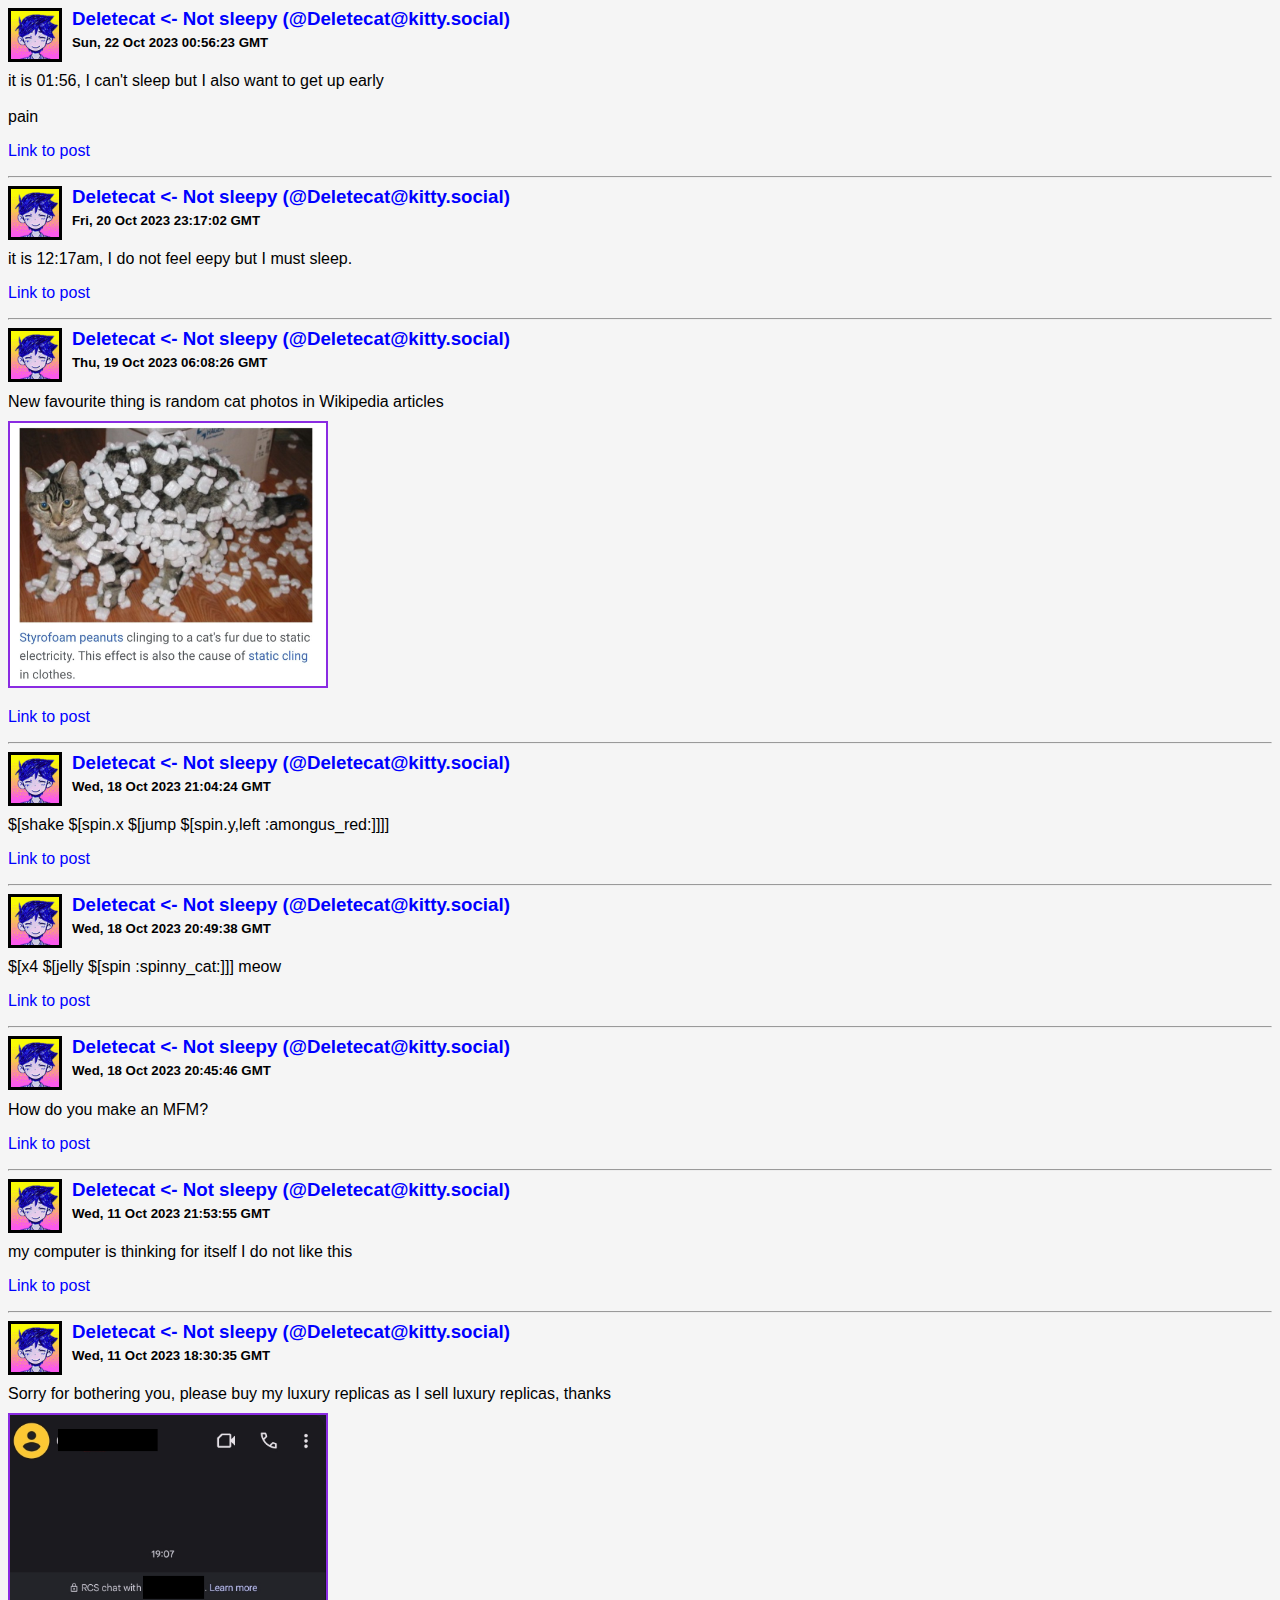
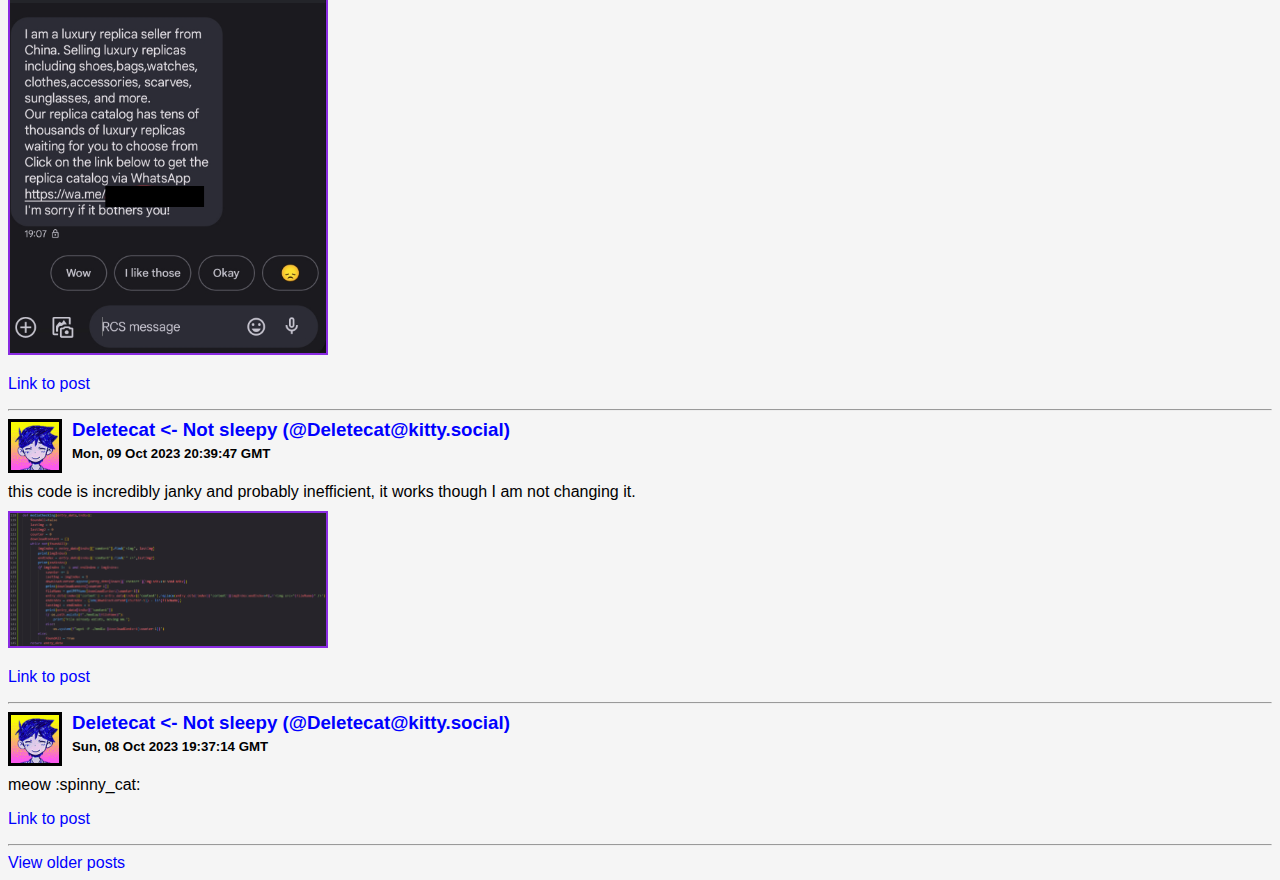
==== commit dcf3ea09: "chore: autopublish 2023-10-22T01:32:07Z" ====
--- a/firefish/index.html
+++ b/firefish/index.html
@@ -7,46 +7,46 @@
         <title>RSS Feed</title>
     </head>
     <body>
-    <img src="d0f7834f-0195-45cf-b831-9022131e6a38.gif" class="pfp"><h3><a href="https://kitty.social/@Deletecat" target="_parent">Deletecat <- Sleepy (@Deletecat@kitty.social)</a></h3>
+    <img src="d0f7834f-0195-45cf-b831-9022131e6a38.gif" class="pfp"><h3><a href="https://kitty.social/@Deletecat" target="_parent">Deletecat <- Not sleepy (@Deletecat@kitty.social)</a></h3>
+        <h5>Sun, 22 Oct 2023 00:56:23 GMT</h5>
+        <p>it is 01:56, I can't sleep but I also want to get up early<br><br>pain </p>
+        <p><a href="https://kitty.social/notes/9l4bodphkwxy5n6b" target="_parent">Link to post</a></p><hr>
+<img src="d0f7834f-0195-45cf-b831-9022131e6a38.gif" class="pfp"><h3><a href="https://kitty.social/@Deletecat" target="_parent">Deletecat <- Not sleepy (@Deletecat@kitty.social)</a></h3>
         <h5>Fri, 20 Oct 2023 23:17:02 GMT</h5>
         <p>it is 12:17am, I do not feel eepy but I must sleep. </p>
         <p><a href="https://kitty.social/notes/9l2sorelgsvqj6jy" target="_parent">Link to post</a></p><hr>
-<img src="d0f7834f-0195-45cf-b831-9022131e6a38.gif" class="pfp"><h3><a href="https://kitty.social/@Deletecat" target="_parent">Deletecat <- Sleepy (@Deletecat@kitty.social)</a></h3>
+<img src="d0f7834f-0195-45cf-b831-9022131e6a38.gif" class="pfp"><h3><a href="https://kitty.social/@Deletecat" target="_parent">Deletecat <- Not sleepy (@Deletecat@kitty.social)</a></h3>
         <h5>Thu, 19 Oct 2023 06:08:26 GMT</h5>
         <p>New favourite thing is random cat photos in Wikipedia articles <br /><img src="./media/8d5b39e3-2961-4de3-81db-a0fce92b49fc.jpg" /> </p>
         <p><a href="https://kitty.social/notes/9l0ci3yldxt8e4y5" target="_parent">Link to post</a></p><hr>
-<img src="d0f7834f-0195-45cf-b831-9022131e6a38.gif" class="pfp"><h3><a href="https://kitty.social/@Deletecat" target="_parent">Deletecat <- Sleepy (@Deletecat@kitty.social)</a></h3>
+<img src="d0f7834f-0195-45cf-b831-9022131e6a38.gif" class="pfp"><h3><a href="https://kitty.social/@Deletecat" target="_parent">Deletecat <- Not sleepy (@Deletecat@kitty.social)</a></h3>
         <h5>Wed, 18 Oct 2023 21:04:24 GMT</h5>
         <p>$[shake $[spin.x $[jump $[spin.y,left :amongus_red:]]]] </p>
         <p><a href="https://kitty.social/notes/9kzt2hbpk10pze7p" target="_parent">Link to post</a></p><hr>
-<img src="d0f7834f-0195-45cf-b831-9022131e6a38.gif" class="pfp"><h3><a href="https://kitty.social/@Deletecat" target="_parent">Deletecat <- Sleepy (@Deletecat@kitty.social)</a></h3>
+<img src="d0f7834f-0195-45cf-b831-9022131e6a38.gif" class="pfp"><h3><a href="https://kitty.social/@Deletecat" target="_parent">Deletecat <- Not sleepy (@Deletecat@kitty.social)</a></h3>
         <h5>Wed, 18 Oct 2023 20:49:38 GMT</h5>
         <p>$[x4 $[jelly $[spin :spinny_cat:]]] meow </p>
         <p><a href="https://kitty.social/notes/9kzsji1ssq6nfp5r" target="_parent">Link to post</a></p><hr>
-<img src="d0f7834f-0195-45cf-b831-9022131e6a38.gif" class="pfp"><h3><a href="https://kitty.social/@Deletecat" target="_parent">Deletecat <- Sleepy (@Deletecat@kitty.social)</a></h3>
+<img src="d0f7834f-0195-45cf-b831-9022131e6a38.gif" class="pfp"><h3><a href="https://kitty.social/@Deletecat" target="_parent">Deletecat <- Not sleepy (@Deletecat@kitty.social)</a></h3>
         <h5>Wed, 18 Oct 2023 20:45:46 GMT</h5>
         <p>How do you make an MFM? </p>
         <p><a href="https://kitty.social/notes/9kzseiucrzmwdi6j" target="_parent">Link to post</a></p><hr>
-<img src="d0f7834f-0195-45cf-b831-9022131e6a38.gif" class="pfp"><h3><a href="https://kitty.social/@Deletecat" target="_parent">Deletecat <- Sleepy (@Deletecat@kitty.social)</a></h3>
+<img src="d0f7834f-0195-45cf-b831-9022131e6a38.gif" class="pfp"><h3><a href="https://kitty.social/@Deletecat" target="_parent">Deletecat <- Not sleepy (@Deletecat@kitty.social)</a></h3>
         <h5>Wed, 11 Oct 2023 21:53:55 GMT</h5>
         <p>my computer is thinking for itself I do not like this </p>
         <p><a href="https://kitty.social/notes/9kpur7hsog9hdjmh" target="_parent">Link to post</a></p><hr>
-<img src="d0f7834f-0195-45cf-b831-9022131e6a38.gif" class="pfp"><h3><a href="https://kitty.social/@Deletecat" target="_parent">Deletecat <- Sleepy (@Deletecat@kitty.social)</a></h3>
+<img src="d0f7834f-0195-45cf-b831-9022131e6a38.gif" class="pfp"><h3><a href="https://kitty.social/@Deletecat" target="_parent">Deletecat <- Not sleepy (@Deletecat@kitty.social)</a></h3>
         <h5>Wed, 11 Oct 2023 18:30:35 GMT</h5>
         <p>Sorry for bothering you, please buy my luxury replicas as I sell luxury replicas, thanks <br /><img src="./media/a2a03348-a6c6-4542-8dde-ce16bacfccca.png" /> </p>
         <p><a href="https://kitty.social/notes/9kpnhplgroec55k9" target="_parent">Link to post</a></p><hr>
-<img src="d0f7834f-0195-45cf-b831-9022131e6a38.gif" class="pfp"><h3><a href="https://kitty.social/@Deletecat" target="_parent">Deletecat <- Sleepy (@Deletecat@kitty.social)</a></h3>
+<img src="d0f7834f-0195-45cf-b831-9022131e6a38.gif" class="pfp"><h3><a href="https://kitty.social/@Deletecat" target="_parent">Deletecat <- Not sleepy (@Deletecat@kitty.social)</a></h3>
         <h5>Mon, 09 Oct 2023 20:39:47 GMT</h5>
         <p>this code is incredibly janky and probably inefficient, it works though I am not changing it. <br /><img src="./media/700c7479-f920-4b69-b9ba-2e68436e8f93.png" /> </p>
         <p><a href="https://kitty.social/notes/9kmx85sxocbtqlsu" target="_parent">Link to post</a></p><hr>
-<img src="d0f7834f-0195-45cf-b831-9022131e6a38.gif" class="pfp"><h3><a href="https://kitty.social/@Deletecat" target="_parent">Deletecat <- Sleepy (@Deletecat@kitty.social)</a></h3>
+<img src="d0f7834f-0195-45cf-b831-9022131e6a38.gif" class="pfp"><h3><a href="https://kitty.social/@Deletecat" target="_parent">Deletecat <- Not sleepy (@Deletecat@kitty.social)</a></h3>
         <h5>Sun, 08 Oct 2023 19:37:14 GMT</h5>
         <p>meow :spinny_cat: </p>
         <p><a href="https://kitty.social/notes/9klfjva7uc7x17f2" target="_parent">Link to post</a></p><hr>
-<img src="d0f7834f-0195-45cf-b831-9022131e6a38.gif" class="pfp"><h3><a href="https://kitty.social/@Deletecat" target="_parent">Deletecat <- Sleepy (@Deletecat@kitty.social)</a></h3>
-        <h5>Thu, 05 Oct 2023 21:50:05 GMT</h5>
-        <p>Yaseeeeeee <br /><img src="./media/2f9df1e3-1ca6-4554-a696-3cb6a9c20b23.png" /> </p>
-        <p><a href="https://kitty.social/notes/9kh9z5dtcve1288y" target="_parent">Link to post</a></p><hr>
 <a href="https://kitty.social/@Deletecat" target="_parent">View older posts</a>
 </body>
 </html>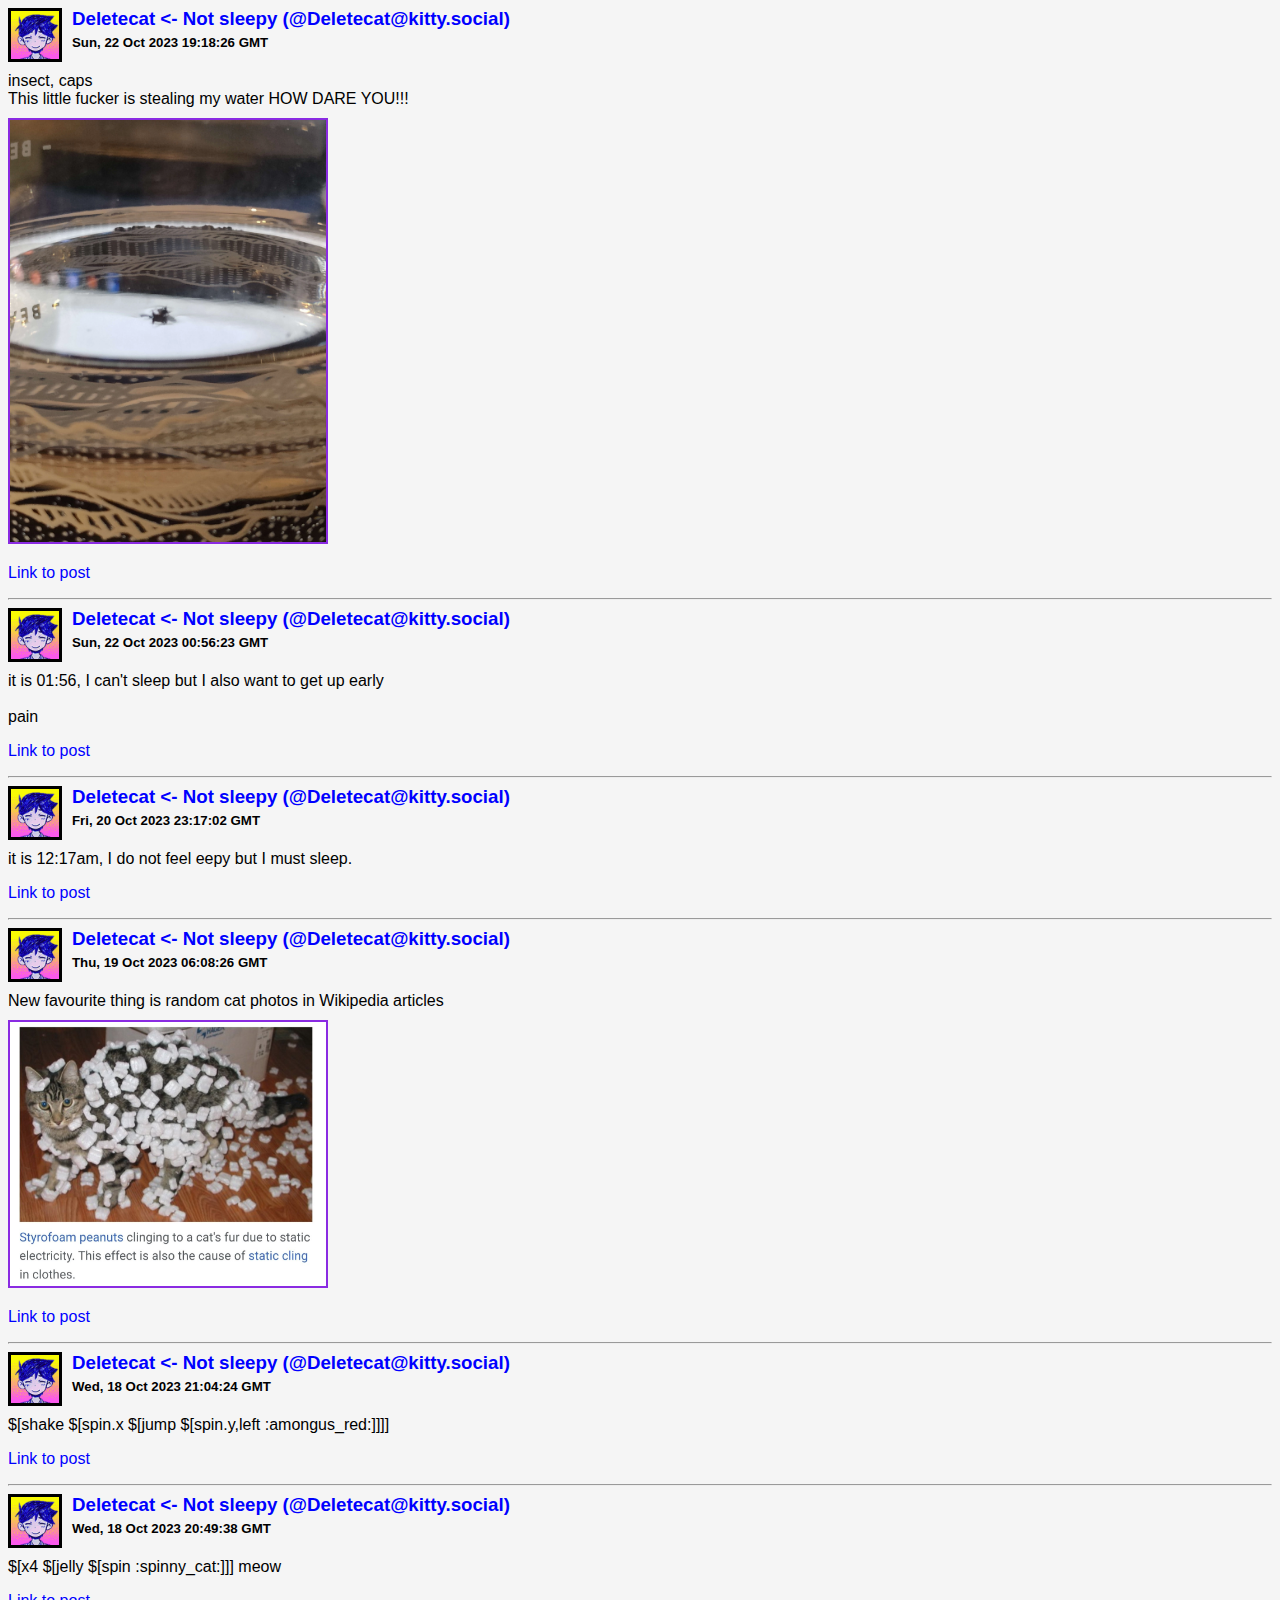
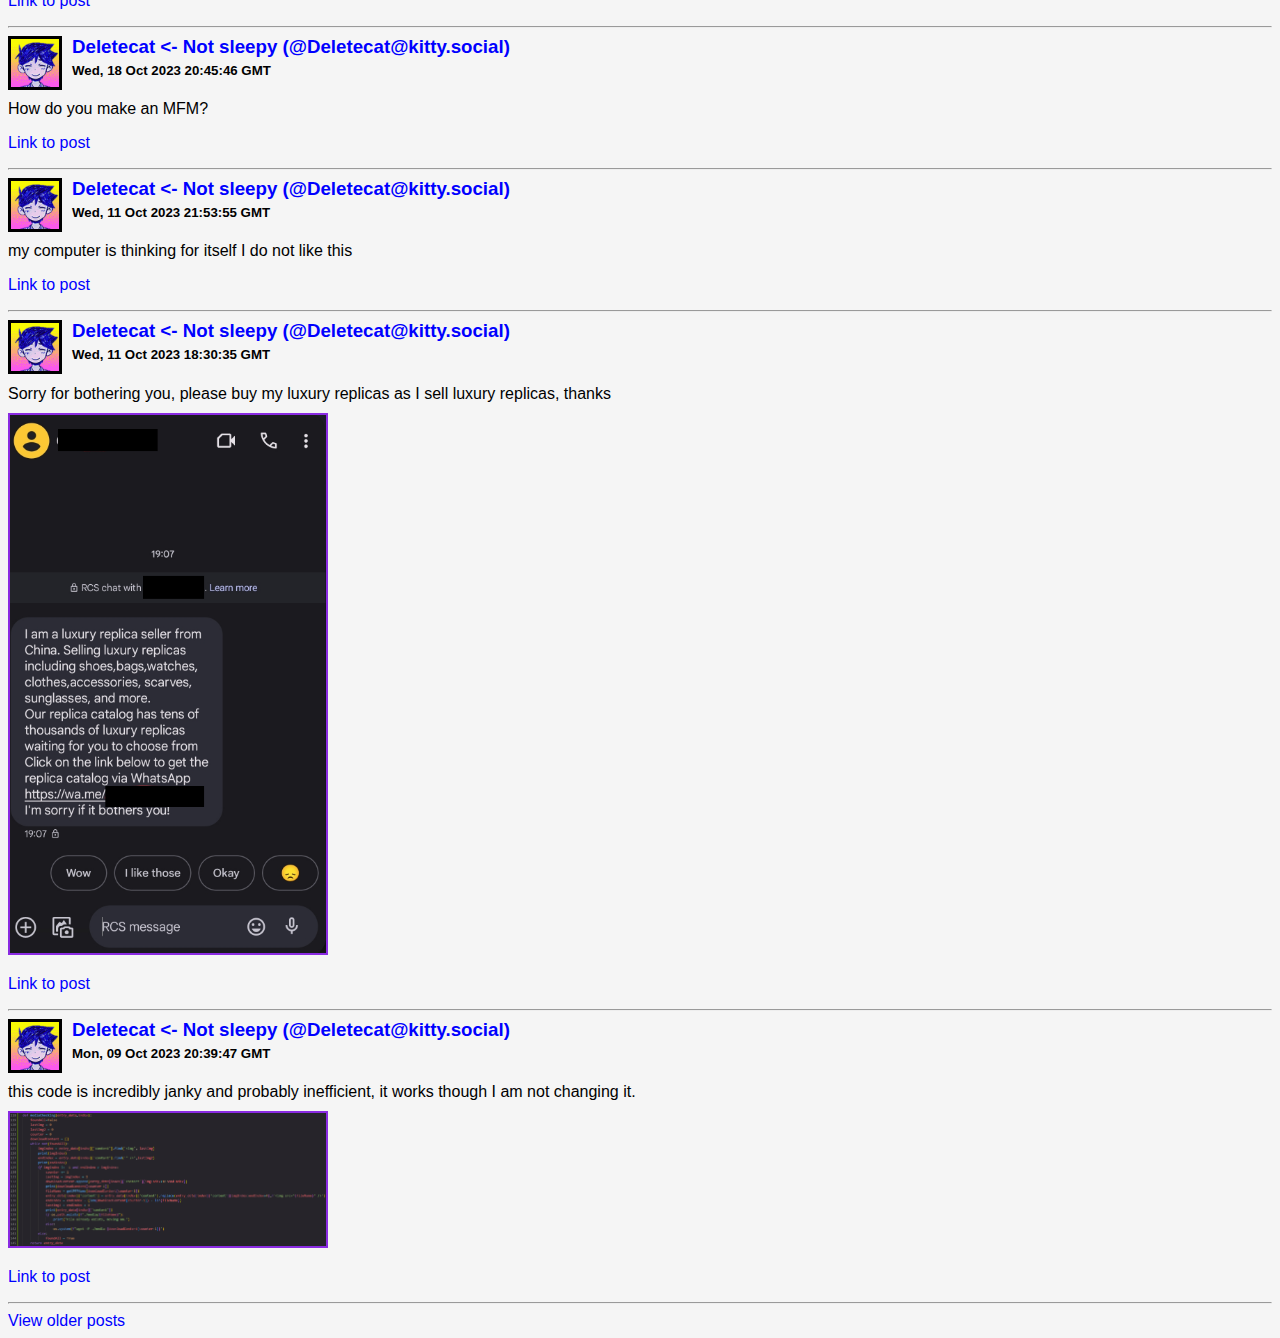
==== commit ef650375: "chore: autopublish 2023-10-22T19:47:43Z" ====
--- a/firefish/index.html
+++ b/firefish/index.html
@@ -8,6 +8,10 @@
     </head>
     <body>
     <img src="d0f7834f-0195-45cf-b831-9022131e6a38.gif" class="pfp"><h3><a href="https://kitty.social/@Deletecat" target="_parent">Deletecat <- Not sleepy (@Deletecat@kitty.social)</a></h3>
+        <h5>Sun, 22 Oct 2023 19:18:26 GMT</h5>
+        <p>insect, caps<br />This little fucker is stealing my water HOW DARE YOU!!! <br /><img src="./media/webpublic-7e66068d-3cce-4954-bdce-0e2f89b174a8.webp" /> </p>
+        <p><a href="https://kitty.social/notes/9l5f1md1yv7un8xe" target="_parent">Link to post</a></p><hr>
+<img src="d0f7834f-0195-45cf-b831-9022131e6a38.gif" class="pfp"><h3><a href="https://kitty.social/@Deletecat" target="_parent">Deletecat <- Not sleepy (@Deletecat@kitty.social)</a></h3>
         <h5>Sun, 22 Oct 2023 00:56:23 GMT</h5>
         <p>it is 01:56, I can't sleep but I also want to get up early<br><br>pain </p>
         <p><a href="https://kitty.social/notes/9l4bodphkwxy5n6b" target="_parent">Link to post</a></p><hr>
@@ -43,10 +47,6 @@
         <h5>Mon, 09 Oct 2023 20:39:47 GMT</h5>
         <p>this code is incredibly janky and probably inefficient, it works though I am not changing it. <br /><img src="./media/700c7479-f920-4b69-b9ba-2e68436e8f93.png" /> </p>
         <p><a href="https://kitty.social/notes/9kmx85sxocbtqlsu" target="_parent">Link to post</a></p><hr>
-<img src="d0f7834f-0195-45cf-b831-9022131e6a38.gif" class="pfp"><h3><a href="https://kitty.social/@Deletecat" target="_parent">Deletecat <- Not sleepy (@Deletecat@kitty.social)</a></h3>
-        <h5>Sun, 08 Oct 2023 19:37:14 GMT</h5>
-        <p>meow :spinny_cat: </p>
-        <p><a href="https://kitty.social/notes/9klfjva7uc7x17f2" target="_parent">Link to post</a></p><hr>
 <a href="https://kitty.social/@Deletecat" target="_parent">View older posts</a>
 </body>
 </html>